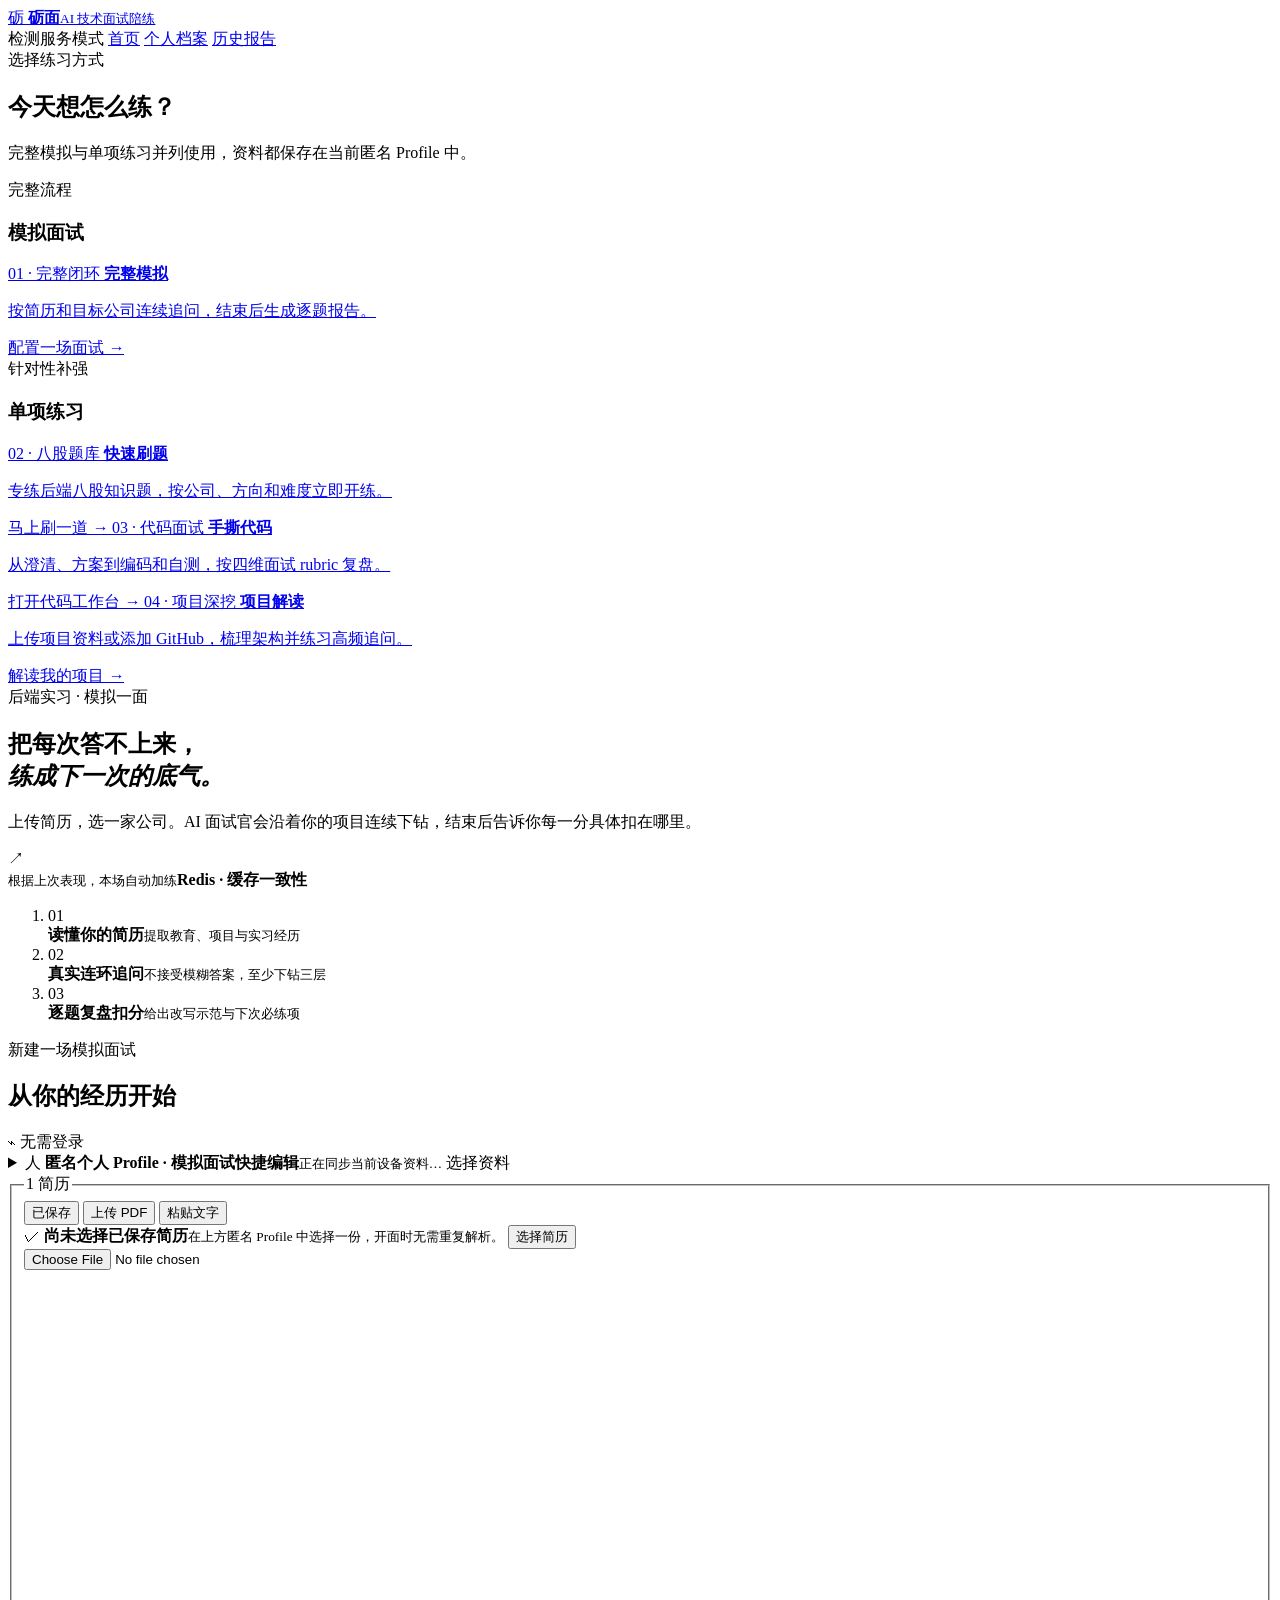
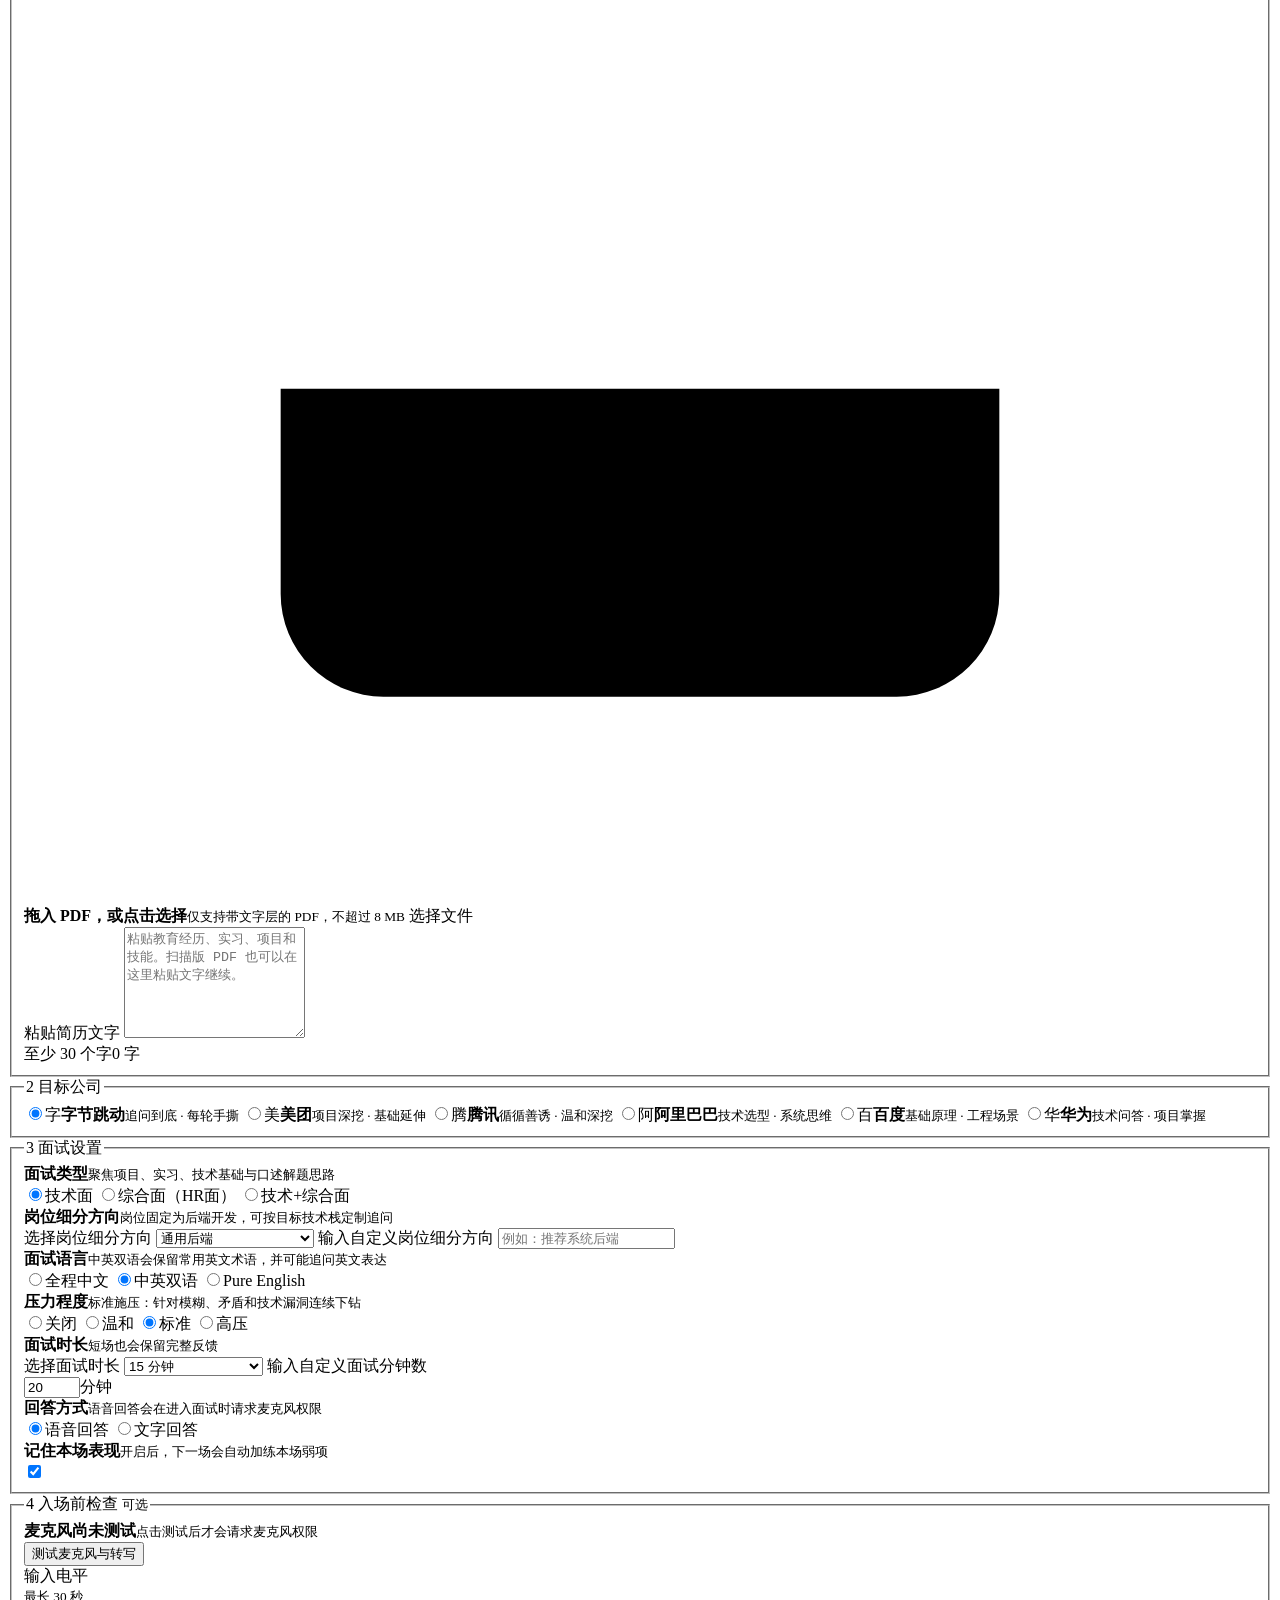
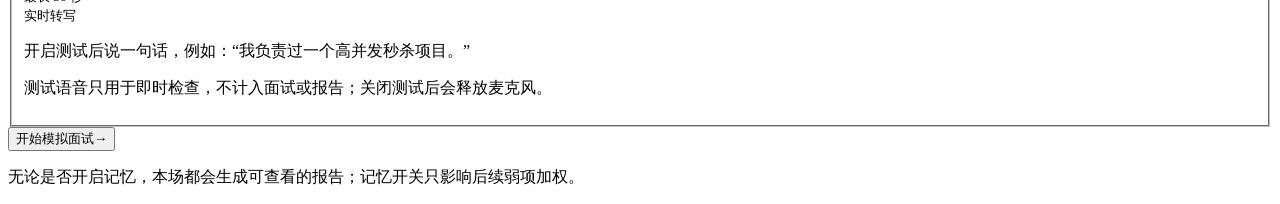
==== public/index.html @ 50965302 "feat: add profile workspace and text interviews" ====
<!doctype html>
<html lang="zh-CN">
  <head>
    <meta charset="utf-8">
    <meta name="viewport" content="width=device-width, initial-scale=1">
    <meta name="theme-color" content="#f6f4ef">
    <meta name="description" content="面向中国本科生的大厂后端实习一面 AI 陪练。">
    <title>砺面 · AI 技术面试陪练</title>
    <link rel="stylesheet" href="/assets/app.css?v=20260830-project-deep-dive-v3">
    <link rel="stylesheet" href="/assets/home-hardware.css?v=20260830-interview-flow">
  </head>
  <body class="home-page">
    <header class="site-header">
      <a class="brand" href="/" aria-label="砺面首页">
        <span class="brand-mark" aria-hidden="true">砺</span>
        <span><strong>砺面</strong><small>AI 技术面试陪练</small></span>
      </a>
      <nav class="header-actions" aria-label="主导航">
        <span class="mode-pill is-loading" id="modePill"><i></i><span>检测服务模式</span></span>
        <a class="text-link" href="/" aria-current="page">首页</a>
        <a class="text-link" href="/profile">个人档案</a>
        <a class="text-link" href="/report?view=history">历史报告</a>
      </nav>
    </header>

    <main class="home-shell">
      <section class="feature-launchpad" aria-labelledby="featureLaunchTitle">
        <div class="feature-launch-heading">
          <div><span class="step-kicker">选择练习方式</span><h2 id="featureLaunchTitle">今天想怎么练？</h2></div>
          <p>完整模拟与单项练习并列使用，资料都保存在当前匿名 Profile 中。</p>
        </div>
        <div class="feature-module-grid">
          <section class="feature-module is-simulation" aria-labelledby="simulationModuleTitle">
            <header><span>完整流程</span><h3 id="simulationModuleTitle">模拟面试</h3></header>
            <a class="feature-launch-card is-simulation" href="#setupTitle">
              <span class="feature-launch-index">01 · 完整闭环</span>
              <strong>完整模拟</strong>
              <p>按简历和目标公司连续追问，结束后生成逐题报告。</p>
              <span class="feature-launch-action">配置一场面试 <i aria-hidden="true">→</i></span>
            </a>
          </section>
          <section class="feature-module is-practice" aria-labelledby="practiceModuleTitle">
            <header><span>针对性补强</span><h3 id="practiceModuleTitle">单项练习</h3></header>
            <div class="feature-launch-grid">
              <a class="feature-launch-card is-quick" href="/practice">
                <span class="feature-launch-index">02 · 八股题库</span>
                <strong>快速刷题</strong>
                <p>专练后端八股知识题，按公司、方向和难度立即开练。</p>
                <span class="feature-launch-action">马上刷一道 <i aria-hidden="true">→</i></span>
              </a>
              <a class="feature-launch-card is-coding" href="/coding">
                <span class="feature-launch-index">03 · 代码面试</span>
                <strong>手撕代码</strong>
                <p>从澄清、方案到编码和自测，按四维面试 rubric 复盘。</p>
                <span class="feature-launch-action">打开代码工作台 <i aria-hidden="true">→</i></span>
              </a>
              <a class="feature-launch-card is-project" href="/project">
                <span class="feature-launch-index">04 · 项目深挖</span>
                <strong>项目解读</strong>
                <p>上传项目资料或添加 GitHub，梳理架构并练习高频追问。</p>
                <span class="feature-launch-action">解读我的项目 <i aria-hidden="true">→</i></span>
              </a>
            </div>
          </section>
        </div>
      </section>

      <section class="hero" aria-labelledby="heroTitle">
        <div class="eyebrow"><span></span> 后端实习 · 模拟一面</div>
        <h1 id="heroTitle">把每次答不上来，<br><em>练成下一次的底气。</em></h1>
        <p class="hero-copy">上传简历，选一家公司。AI 面试官会沿着你的项目连续下钻，结束后告诉你每一分具体扣在哪里。</p>

        <div class="weakness-card is-hidden" id="weaknessCard">
          <span class="weakness-icon" aria-hidden="true">↗</span>
          <div><small>根据上次表现，本场自动加练</small><strong id="weaknessText">Redis · 缓存一致性</strong></div>
        </div>

        <ol class="steps" aria-label="使用步骤">
          <li><span>01</span><div><strong>读懂你的简历</strong><small>提取教育、项目与实习经历</small></div></li>
          <li><span>02</span><div><strong>真实连环追问</strong><small>不接受模糊答案，至少下钻三层</small></div></li>
          <li><span>03</span><div><strong>逐题复盘扣分</strong><small>给出改写示范与下次必练项</small></div></li>
        </ol>
      </section>

      <section class="setup-card" aria-labelledby="setupTitle">
        <div class="setup-heading">
          <div><span class="step-kicker">新建一场模拟面试</span><h2 id="setupTitle">从你的经历开始</h2></div>
          <span class="privacy-note" title="报告会以匿名设备编号保存，不需要账号"><span aria-hidden="true">⌁</span> 无需登录</span>
        </div>

        <details class="profile-panel" id="profilePanel">
          <summary>
            <span class="profile-summary-icon" aria-hidden="true">人</span>
            <span><strong>匿名个人 Profile · 模拟面试快捷编辑</strong><small id="profileStatus" role="status" aria-live="polite">正在同步当前设备资料…</small></span>
            <span class="profile-summary-action">选择资料 <i aria-hidden="true"></i></span>
          </summary>
          <div class="profile-body">
            <p class="profile-privacy"><span aria-hidden="true">⌁</span> 在这里快捷选择、上传本场使用的资料；<a href="/profile">前往完整个人档案</a>可查看结构化经历、项目链接、错题本和历史。资料保存在本服务的 SQLite，解析和项目解读时会发送给阿里云百炼。</p>
            <div class="profile-grid">
              <section class="profile-library" aria-labelledby="resumeLibraryTitle">
                <header><div><span>简历库</span><h3 id="resumeLibraryTitle">选择开面简历</h3></div><label class="profile-upload-button" for="profileResumeFiles">添加 PDF<input id="profileResumeFiles" type="file" accept="application/pdf,.pdf" multiple></label></header>
                <ul class="profile-list" id="profileResumeList" aria-live="polite"><li class="profile-empty">还没有保存简历，可一次选择多份 PDF。</li></ul>
              </section>
              <section class="profile-library" aria-labelledby="projectLibraryTitle">
                <header><div><span>论文/项目库</span><h3 id="projectLibraryTitle">管理论文/项目资料</h3></div><a class="profile-project-link" href="/project">进入解读 <span aria-hidden="true">→</span></a></header>
                <div class="profile-project-create">
                  <label class="sr-only" for="profileProjectType">类型</label><select id="profileProjectType"><option value="application">应用类项目</option><option value="technical">技术类项目</option><option value="paper">论文</option></select>
                  <label class="sr-only" for="profileProjectName">项目名称</label>
                  <input id="profileProjectName" type="text" maxlength="100" placeholder="项目名称（可选）" autocomplete="off">
                  <label class="profile-upload-button" for="profileProjectFiles">上传文件<input id="profileProjectFiles" type="file" accept=".pdf,.zip,.md,.txt,.json,.yaml,.yml,.toml,.ini,.conf,.py,.java,.go,.js,.ts,.tsx,.jsx,.sql,.xml,.proto,.c,.cc,.cpp,.h,.hpp,.rs,.rb,.php,.kt,.swift,.sh" multiple></label>
                </div>
                <label class="profile-project-responsibility"><span><input id="profileProjectPartialScope" type="checkbox"> 我只负责其中一部分 <small>默认负责整个项目</small></span><textarea class="is-hidden" id="profileProjectResponsibility" rows="2" maxlength="1200" placeholder="例如：订单接口、缓存设计和慢查询治理"></textarea></label>
                <div class="profile-github-create">
                  <label class="sr-only" for="profileGithubUrl">GitHub 或 arXiv 链接，每行一个</label>
                  <textarea id="profileGithubUrl" rows="2" placeholder="每行一个 GitHub 链接；论文可填 arXiv"></textarea>
                  <button id="profileGithubAdd" type="button">添加链接</button>
                </div>
                <div class="profile-project-progress is-hidden" id="profileProjectProgress" role="status" aria-live="polite"></div>
                <ul class="profile-list" id="profileProjectList" aria-live="polite"><li class="profile-empty">还没有项目，可上传多个文件或添加 GitHub 链接。</li></ul>
              </section>
            </div>
          </div>
        </details>

        <form id="setupForm" novalidate>
          <fieldset class="form-section">
            <legend><span>1</span> 简历</legend>
            <div class="tab-switch" role="tablist" aria-label="简历输入方式">
              <button type="button" class="tab-button" role="tab" aria-selected="false" aria-controls="savedPanel" id="savedTab" data-resume-tab="saved">已保存</button>
              <button type="button" class="tab-button is-active" role="tab" aria-selected="true" aria-controls="pdfPanel" id="pdfTab" data-resume-tab="pdf">上传 PDF</button>
              <button type="button" class="tab-button" role="tab" aria-selected="false" aria-controls="textPanel" id="textTab" data-resume-tab="text">粘贴文字</button>
            </div>
            <div class="resume-panel saved-resume-panel is-hidden" id="savedPanel" role="tabpanel" aria-labelledby="savedTab">
              <span class="saved-resume-mark" aria-hidden="true">✓</span>
              <span><strong id="savedResumeChoice">尚未选择已保存简历</strong><small>在上方匿名 Profile 中选择一份，开面时无需重复解析。</small></span>
              <button id="openProfileButton" type="button">选择简历</button>
            </div>
            <div class="resume-panel" id="pdfPanel" role="tabpanel" aria-labelledby="pdfTab">
              <label class="drop-zone" id="dropZone" for="resumeFile">
                <input id="resumeFile" name="file" type="file" accept="application/pdf,.pdf">
                <span class="upload-icon" aria-hidden="true"><svg viewBox="0 0 24 24"><path d="M12 16V4m0 0L7.5 8.5M12 4l4.5 4.5M5 14v4a2 2 0 0 0 2 2h10a2 2 0 0 0 2-2v-4"/></svg></span>
                <span class="drop-copy"><strong id="fileLabel">拖入 PDF，或点击选择</strong><small id="fileMeta">仅支持带文字层的 PDF，不超过 8 MB</small></span>
                <span class="mini-button">选择文件</span>
              </label>
            </div>
            <div class="resume-panel is-hidden" id="textPanel" role="tabpanel" aria-labelledby="textTab">
              <label class="sr-only" for="resumeText">粘贴简历文字</label>
              <textarea id="resumeText" name="text" rows="7" placeholder="粘贴教育经历、实习、项目和技能。扫描版 PDF 也可以在这里粘贴文字继续。"></textarea>
              <div class="field-hint"><span>至少 30 个字</span><span id="textCount">0 字</span></div>
            </div>
            <div class="inline-alert is-hidden" id="resumeAlert" role="alert"></div>
          </fieldset>

          <fieldset class="form-section">
            <legend><span>2</span> 目标公司</legend>
            <div class="company-grid">
              <label class="company-option is-selected"><input type="radio" name="company" value="bytedance" checked><span class="company-symbol byte" aria-hidden="true">字</span><span><strong>字节跳动</strong><small>追问到底 · 每轮手撕</small></span><i aria-hidden="true"></i></label>
              <label class="company-option"><input type="radio" name="company" value="meituan"><span class="company-symbol meituan" aria-hidden="true">美</span><span><strong>美团</strong><small>项目深挖 · 基础延伸</small></span><i aria-hidden="true"></i></label>
              <label class="company-option"><input type="radio" name="company" value="tencent"><span class="company-symbol tencent" aria-hidden="true">腾</span><span><strong>腾讯</strong><small>循循善诱 · 温和深挖</small></span><i aria-hidden="true"></i></label>
              <label class="company-option"><input type="radio" name="company" value="alibaba"><span class="company-symbol alibaba" aria-hidden="true">阿</span><span><strong>阿里巴巴</strong><small>技术选型 · 系统思维</small></span><i aria-hidden="true"></i></label>
              <label class="company-option"><input type="radio" name="company" value="baidu"><span class="company-symbol baidu" aria-hidden="true">百</span><span><strong>百度</strong><small>基础原理 · 工程场景</small></span><i aria-hidden="true"></i></label>
              <label class="company-option"><input type="radio" name="company" value="huawei"><span class="company-symbol huawei" aria-hidden="true">华</span><span><strong>华为</strong><small>技术问答 · 项目掌握</small></span><i aria-hidden="true"></i></label>
            </div>
          </fieldset>

          <fieldset class="form-section compact-section">
            <legend><span>3</span> 面试设置</legend>
            <div class="setting-row interview-type-row">
              <div class="setting-copy"><strong>面试类型</strong><small id="interviewTypeHint">聚焦项目、实习、技术基础与口述解题思路</small></div>
              <div class="segmented interview-type-segmented" role="radiogroup" aria-label="面试类型">
                <label><input type="radio" name="interview_type" value="technical" checked><span>技术面</span></label>
                <label><input type="radio" name="interview_type" value="hr"><span>综合面（HR面）</span></label>
                <label><input type="radio" name="interview_type" value="technical_hr"><span>技术+综合面</span></label>
              </div>
            </div>
            <div class="setting-row setting-row-stacked">
              <div class="setting-copy"><strong>岗位细分方向</strong><small>岗位固定为后端开发，可按目标技术栈定制追问</small></div>
              <div class="setting-control specialization-control">
                <label class="sr-only" for="specializationPreset">选择岗位细分方向</label>
                <select id="specializationPreset">
                  <option value="通用后端" selected>通用后端</option>
                  <option value="Java 后端">Java 后端</option>
                  <option value="Go 后端">Go 后端</option>
                  <option value="C++ 后端">C++ 后端</option>
                  <option value="Python 后端">Python 后端</option>
                  <option value="基础架构">基础架构</option>
                  <option value="云原生与微服务">云原生与微服务</option>
                  <option value="数据库与存储">数据库与存储</option>
                  <option value="消息队列与中间件">消息队列与中间件</option>
                  <option value="分布式系统">分布式系统</option>
                  <option value="AI 工程后端 / LLM Infra">AI 工程后端 / LLM Infra</option>
                  <option value="custom">自定义方向…</option>
                </select>
                <label class="sr-only" for="specializationCustom">输入自定义岗位细分方向</label>
                <input class="compact-input is-hidden" id="specializationCustom" type="text" maxlength="80" autocomplete="off" placeholder="例如：推荐系统后端">
              </div>
            </div>
            <div class="setting-row language-row">
              <div class="setting-copy"><strong>面试语言</strong><small id="languageHint">中英双语会保留常用英文术语，并可能追问英文表达</small></div>
              <div class="segmented language-segmented" role="radiogroup" aria-label="面试语言">
                <label><input type="radio" name="language_mode" value="zh"><span>全程中文</span></label>
                <label><input type="radio" name="language_mode" value="bilingual" checked><span>中英双语</span></label>
                <label><input type="radio" name="language_mode" value="en"><span>Pure English</span></label>
              </div>
            </div>
            <div class="setting-row setting-row-stacked">
              <div class="setting-copy"><strong>压力程度</strong><small id="stressHint">标准施压：针对模糊、矛盾和技术漏洞连续下钻</small></div>
              <div class="segmented level-segmented" role="radiogroup" aria-label="压力面程度">
                <label><input type="radio" name="stress_level" value="0"><span>关闭</span></label>
                <label><input type="radio" name="stress_level" value="1"><span>温和</span></label>
                <label><input type="radio" name="stress_level" value="2" checked><span>标准</span></label>
                <label><input type="radio" name="stress_level" value="3"><span>高压</span></label>
              </div>
            </div>
            <div class="setting-row duration-row">
              <div class="setting-copy"><strong>面试时长</strong><small id="durationHint">短场也会保留完整反馈</small></div>
              <div class="setting-control duration-control">
                <label class="sr-only" for="durationPreset">选择面试时长</label>
                <select id="durationPreset">
                  <option value="10">10 分钟</option>
                  <option value="15" selected>15 分钟</option>
                  <option value="25">25 分钟</option>
                  <option value="custom">自定义分钟…</option>
                  <option value="infinite">不限时（手动结束）</option>
                </select>
                <label class="sr-only" for="durationCustom">输入自定义面试分钟数</label>
                <div class="number-input-wrap is-hidden" id="durationCustomWrap"><input class="compact-input" id="durationCustom" type="number" min="1" max="180" step="1" inputmode="numeric" value="20" aria-describedby="durationHint"><span>分钟</span></div>
              </div>
            </div>
            <div class="setting-row answer-mode-row">
              <div class="setting-copy"><strong>回答方式</strong><small id="answerModeHint">语音回答会在进入面试时请求麦克风权限</small></div>
              <div class="segmented" role="radiogroup" aria-label="回答方式">
                <label><input type="radio" name="answer_mode" value="voice" checked><span>语音回答</span></label>
                <label><input type="radio" name="answer_mode" value="text"><span>文字回答</span></label>
              </div>
            </div>
            <div class="setting-row memory-row">
              <div class="setting-copy"><strong>记住本场表现</strong><small id="memoryHint">开启后，下一场会自动加练本场弱项</small></div>
              <label class="switch" title="控制本场是否参与后续弱项加权">
                <input id="memoryEnabled" type="checkbox" checked aria-label="记住本场表现" aria-describedby="memoryHint">
                <span aria-hidden="true"></span>
              </label>
            </div>
            <div class="inline-alert is-hidden" id="settingsAlert" role="alert"></div>
          </fieldset>

          <fieldset class="form-section hardware-test-section" id="hardwareTestSection">
            <legend><span>4</span> 入场前检查 <small>可选</small></legend>
            <div class="hardware-test-card" id="hardwareTestCard" data-state="idle">
              <div class="hardware-test-header">
                <div class="hardware-test-status">
                  <i aria-hidden="true"></i>
                  <span><strong id="hardwareTestStatus" role="status" aria-live="polite">麦克风尚未测试</strong><small id="hardwareTestDevice">点击测试后才会请求麦克风权限</small></span>
                </div>
                <button class="hardware-test-button" id="hardwareTestButton" type="button" aria-pressed="false">
                  <span>测试麦克风与转写</span>
                </button>
              </div>
              <div class="hardware-input-row">
                <span>输入电平</span>
                <div class="hardware-input-meter" id="hardwareInputMeter" role="progressbar" aria-label="麦克风输入电平" aria-valuemin="0" aria-valuemax="100" aria-valuenow="0"><i></i></div>
                <small id="hardwareTestCountdown">最长 30 秒</small>
              </div>
              <div class="hardware-transcript" id="hardwareTranscript" data-empty="true">
                <small>实时转写</small>
                <p aria-live="polite">开启测试后说一句话，例如：“我负责过一个高并发秒杀项目。”</p>
              </div>
            </div>
            <p class="hardware-privacy-note">测试语音只用于即时检查，不计入面试或报告；关闭测试后会释放麦克风。</p>
          </fieldset>

          <button class="primary-button start-button" id="startButton" type="submit"><span class="button-label">开始模拟面试</span><span class="button-arrow" aria-hidden="true">→</span></button>
          <p class="submit-note">无论是否开启记忆，本场都会生成可查看的报告；记忆开关只影响后续弱项加权。</p>
        </form>
      </section>
    </main>
    <div class="toast-region" id="toastRegion" aria-live="polite" aria-atomic="true"></div>
    <script type="module" src="/js/home.js?v=20260830-text-interview-v1"></script>
  </body>
</html>
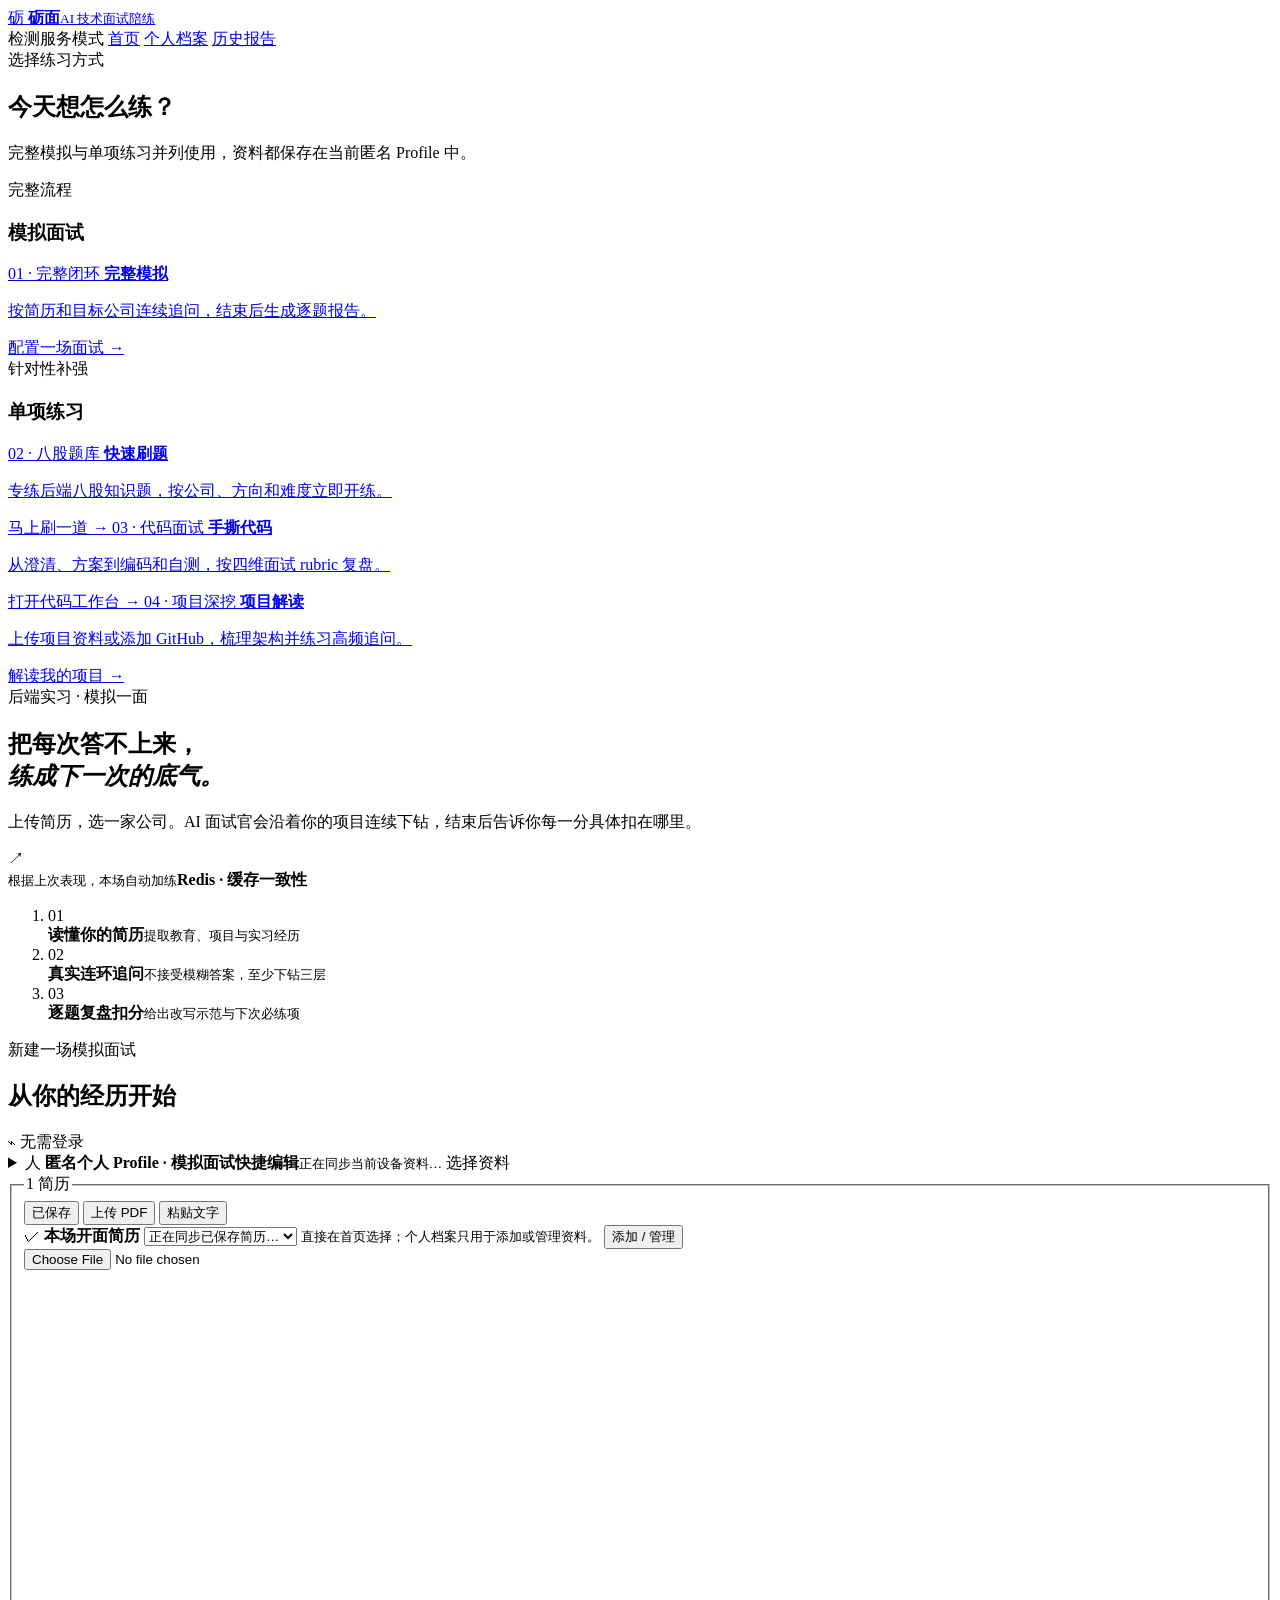
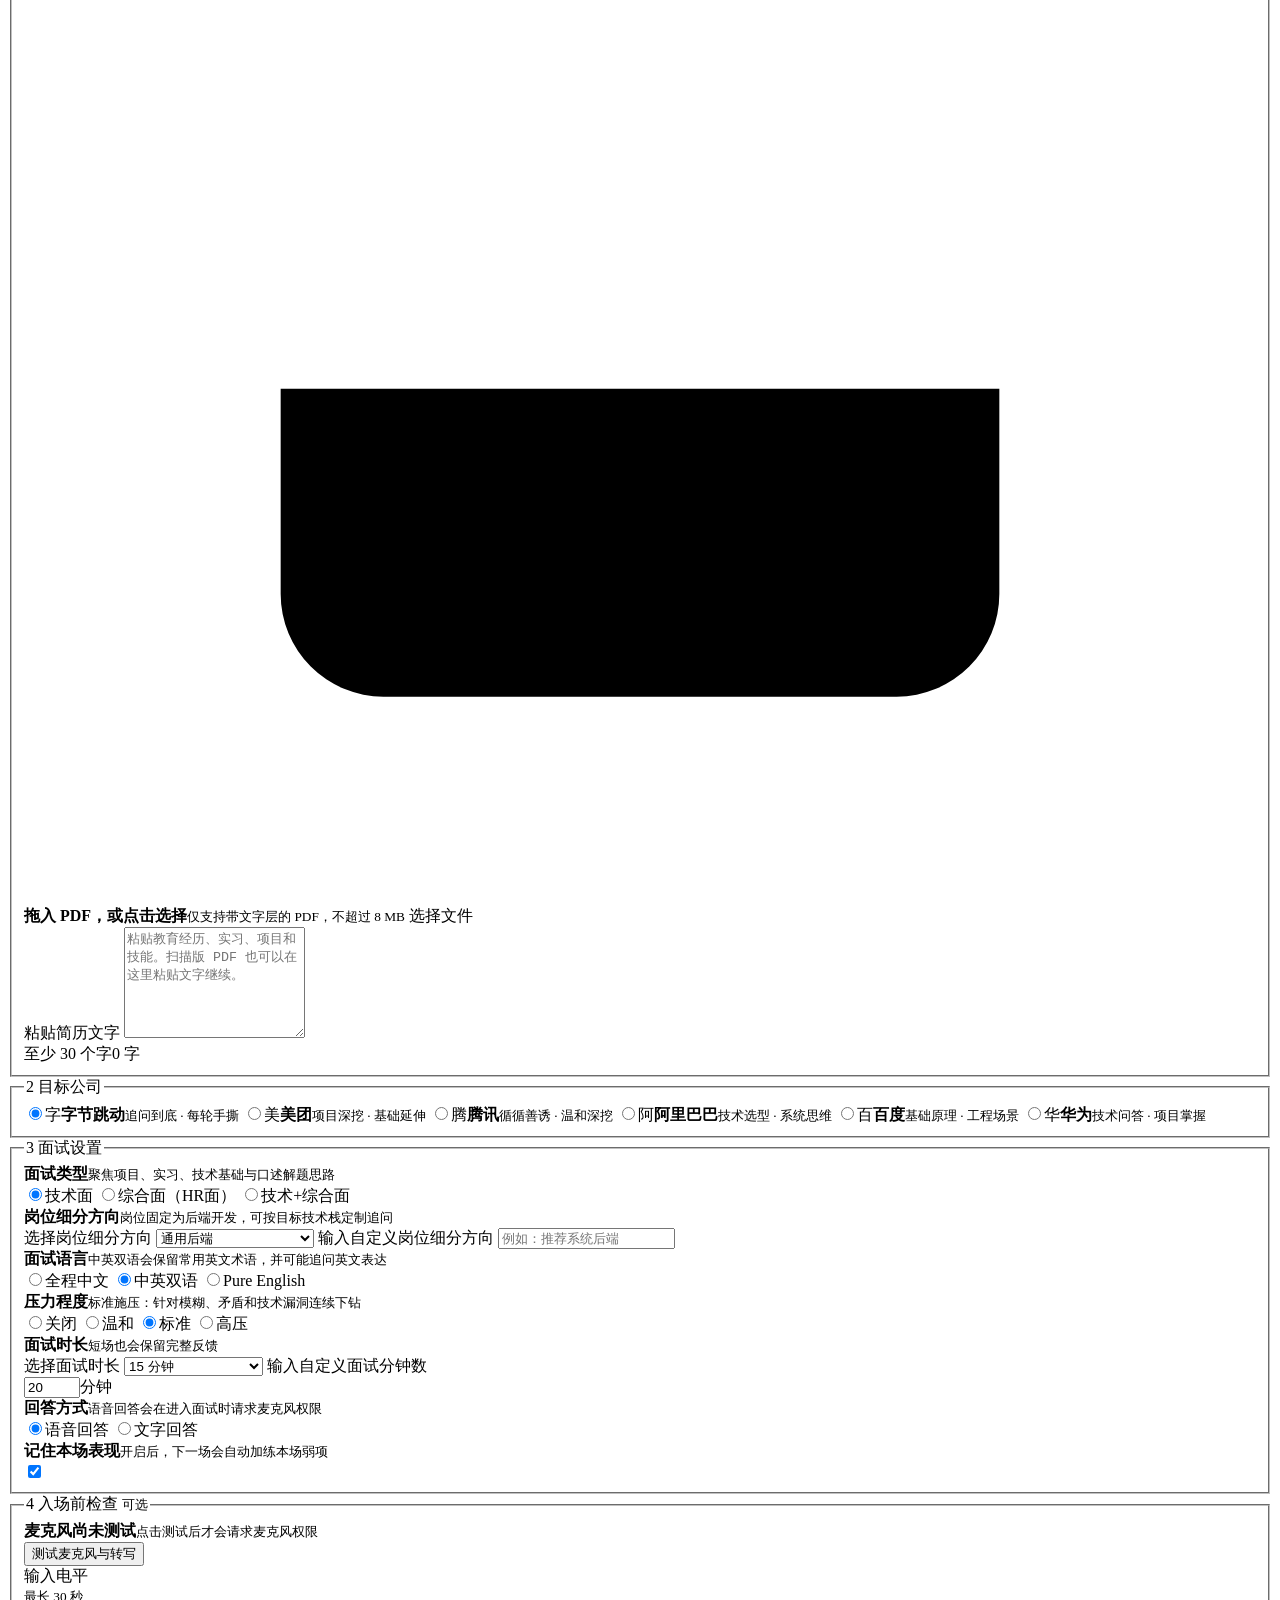
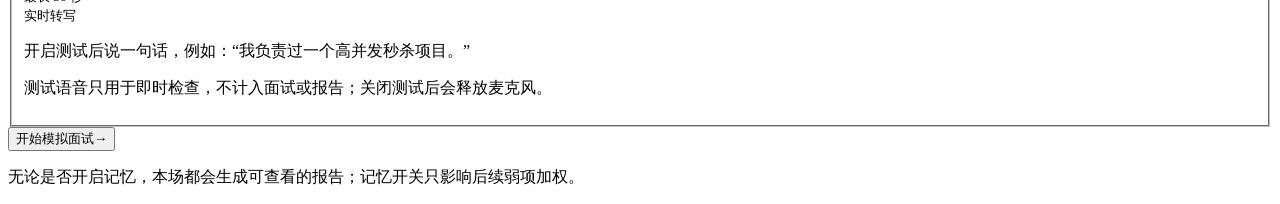
==== commit 98f5d146: "feat: select interview resume on homepage" ====
--- a/public/index.html
+++ b/public/index.html
@@ -132,8 +132,12 @@
             </div>
             <div class="resume-panel saved-resume-panel is-hidden" id="savedPanel" role="tabpanel" aria-labelledby="savedTab">
               <span class="saved-resume-mark" aria-hidden="true">✓</span>
-              <span><strong id="savedResumeChoice">尚未选择已保存简历</strong><small>在上方匿名 Profile 中选择一份，开面时无需重复解析。</small></span>
-              <button id="openProfileButton" type="button">选择简历</button>
+              <span>
+                <label for="savedResumeSelect"><strong id="savedResumeChoice">本场开面简历</strong></label>
+                <select class="compact-input" id="savedResumeSelect" aria-describedby="savedResumeHelp"><option value="">正在同步已保存简历…</option></select>
+                <small id="savedResumeHelp">直接在首页选择；个人档案只用于添加或管理资料。</small>
+              </span>
+              <button id="openProfileButton" type="button">添加 / 管理</button>
             </div>
             <div class="resume-panel" id="pdfPanel" role="tabpanel" aria-labelledby="pdfTab">
               <label class="drop-zone" id="dropZone" for="resumeFile">
@@ -275,6 +279,6 @@
       </section>
     </main>
     <div class="toast-region" id="toastRegion" aria-live="polite" aria-atomic="true"></div>
-    <script type="module" src="/js/home.js?v=20260830-text-interview-v1"></script>
+    <script type="module" src="/js/home.js?v=20260830-home-resume-v2"></script>
   </body>
 </html>
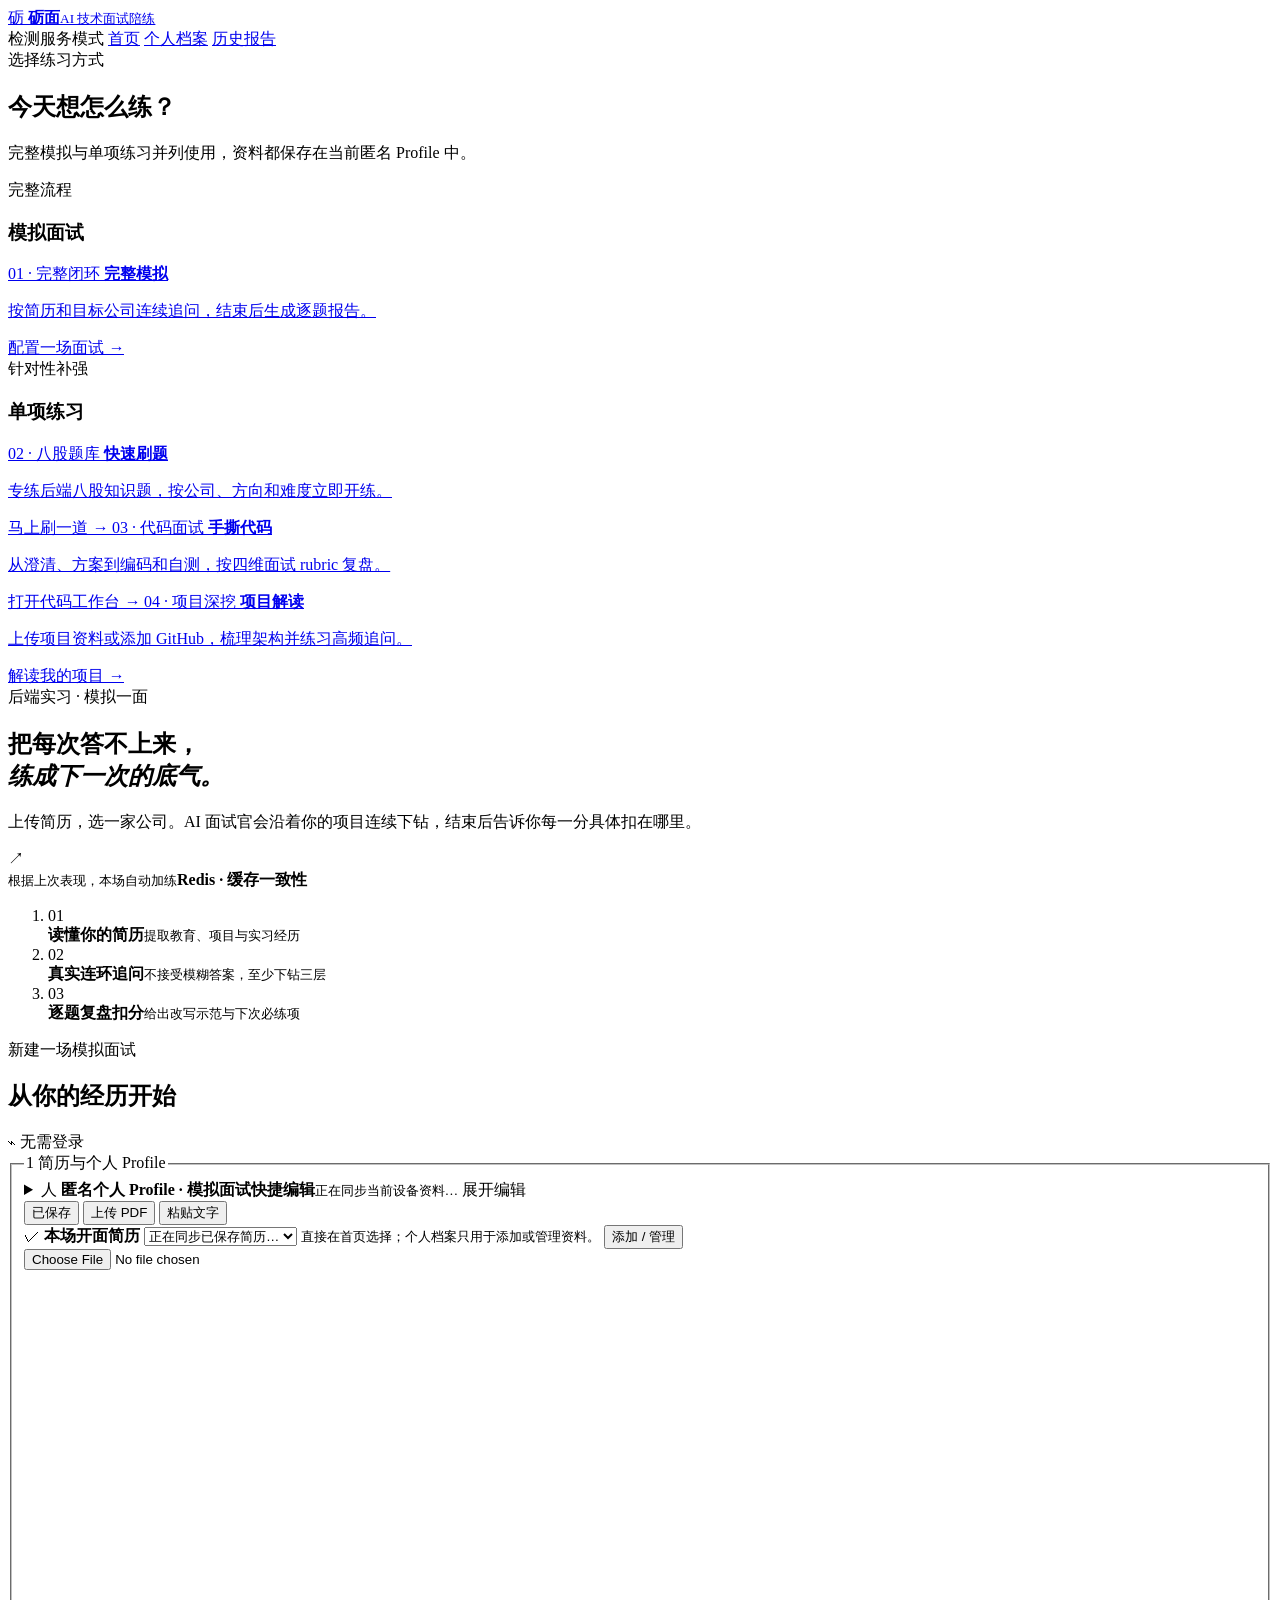
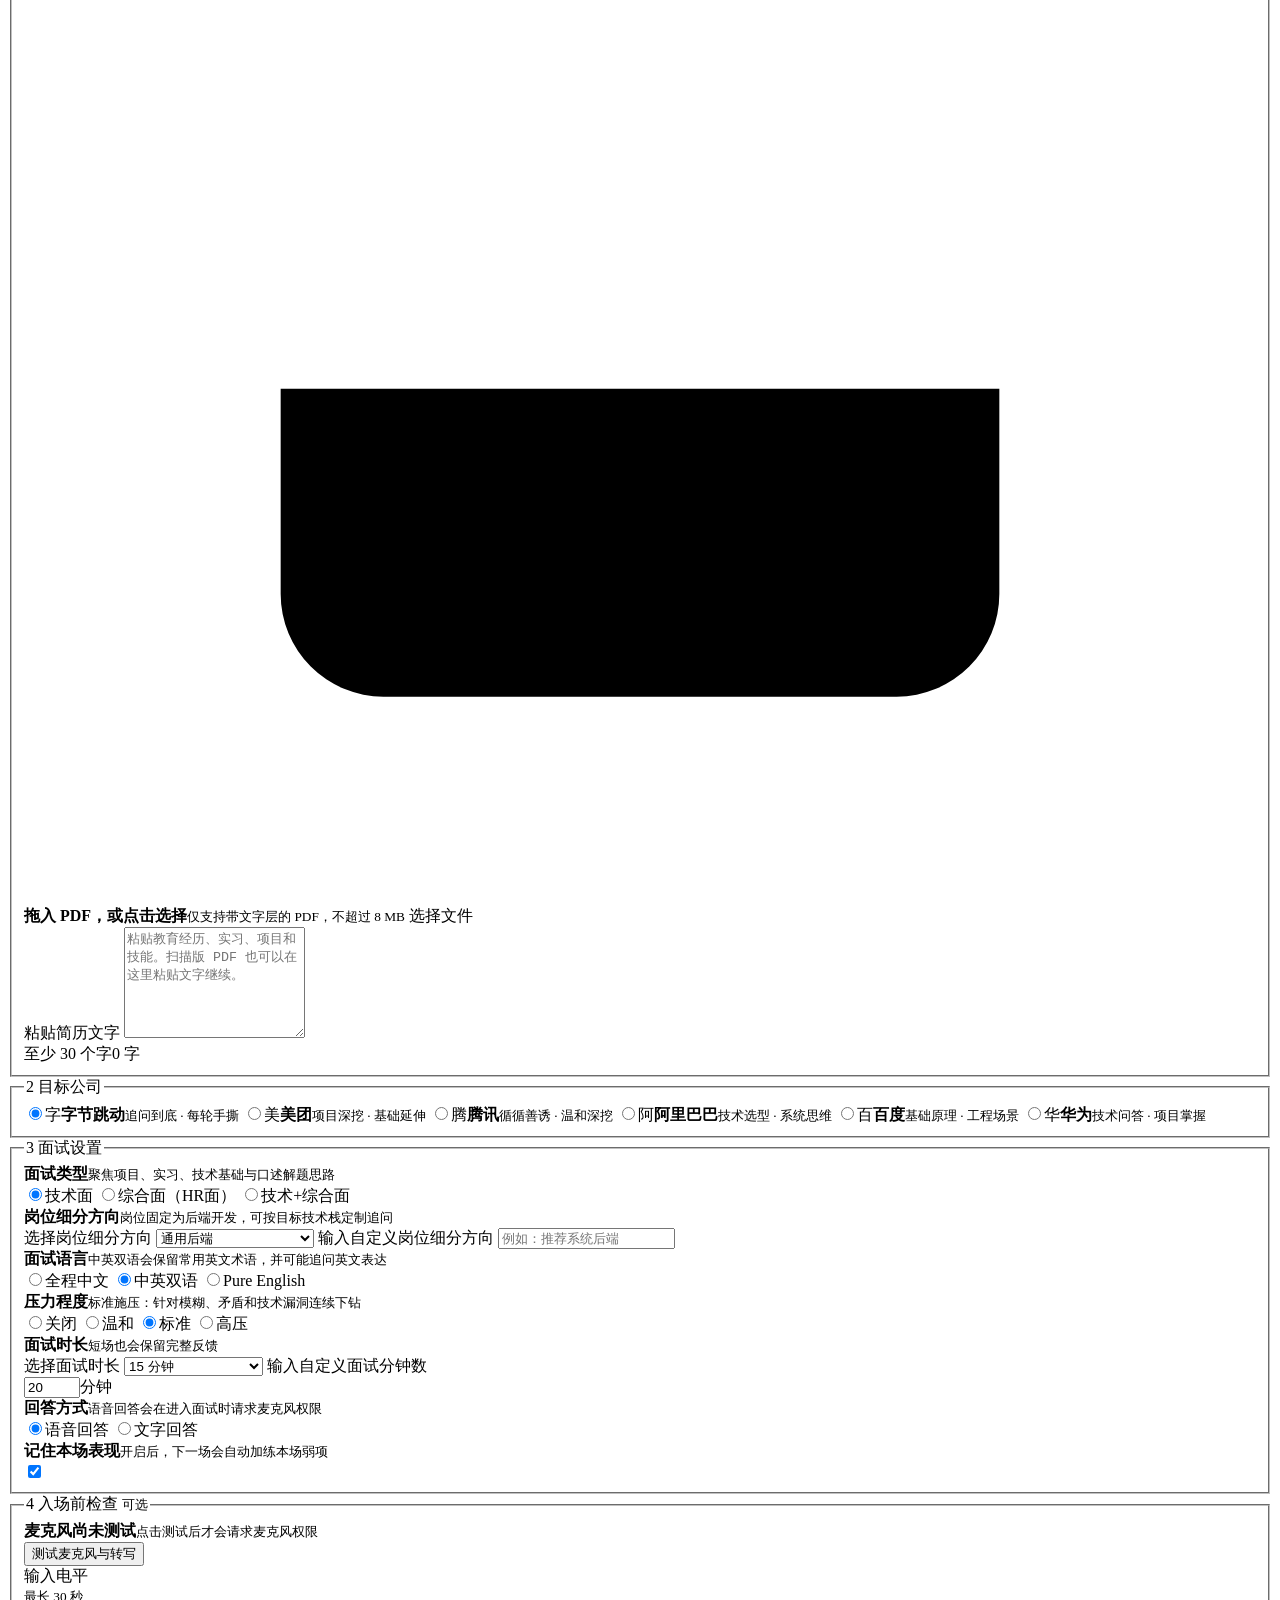
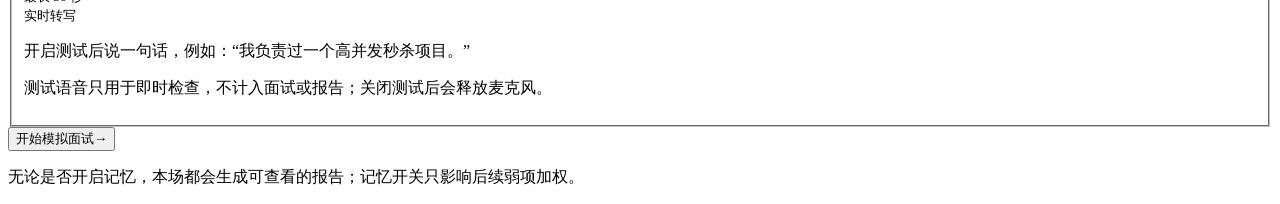
==== commit 39ac061c: "feat: make project deep dives interview-ready" ====
--- a/public/index.html
+++ b/public/index.html
@@ -6,7 +6,8 @@
     <meta name="theme-color" content="#f6f4ef">
     <meta name="description" content="面向中国本科生的大厂后端实习一面 AI 陪练。">
     <title>砺面 · AI 技术面试陪练</title>
-    <link rel="stylesheet" href="/assets/app.css?v=20260830-project-deep-dive-v3">
+    <link rel="stylesheet" href="/assets/app.css?v=20260830-profile-edit-v1">
+    <link rel="stylesheet" href="/assets/home-profile.css?v=20260830-resume-profile-v1">
     <link rel="stylesheet" href="/assets/home-hardware.css?v=20260830-interview-flow">
   </head>
   <body class="home-page">
@@ -88,14 +89,18 @@
           <span class="privacy-note" title="报告会以匿名设备编号保存，不需要账号"><span aria-hidden="true">⌁</span> 无需登录</span>
         </div>
 
-        <details class="profile-panel" id="profilePanel">
+        <form id="setupForm" novalidate>
+          <fieldset class="form-section resume-profile-section">
+            <legend><span>1</span> 简历与个人 Profile</legend>
+
+            <details class="profile-panel" id="profilePanel">
           <summary>
             <span class="profile-summary-icon" aria-hidden="true">人</span>
             <span><strong>匿名个人 Profile · 模拟面试快捷编辑</strong><small id="profileStatus" role="status" aria-live="polite">正在同步当前设备资料…</small></span>
-            <span class="profile-summary-action">选择资料 <i aria-hidden="true"></i></span>
+            <span class="profile-summary-action">展开编辑 <i aria-hidden="true"></i></span>
           </summary>
           <div class="profile-body">
-            <p class="profile-privacy"><span aria-hidden="true">⌁</span> 在这里快捷选择、上传本场使用的资料；<a href="/profile">前往完整个人档案</a>可查看结构化经历、项目链接、错题本和历史。资料保存在本服务的 SQLite，解析和项目解读时会发送给阿里云百炼。</p>
+            <p class="profile-privacy"><span aria-hidden="true">⌁</span> 在上传或选择本场简历时，可同步快速编辑简历库与论文/项目资料；<a href="/profile">前往完整个人档案</a>可查看结构化经历、错题本和历史。资料保存在本服务的 SQLite，解析和项目解读时会发送给阿里云百炼。</p>
             <div class="profile-grid">
               <section class="profile-library" aria-labelledby="resumeLibraryTitle">
                 <header><div><span>简历库</span><h3 id="resumeLibraryTitle">选择开面简历</h3></div><label class="profile-upload-button" for="profileResumeFiles">添加 PDF<input id="profileResumeFiles" type="file" accept="application/pdf,.pdf" multiple></label></header>
@@ -120,11 +125,8 @@
               </section>
             </div>
           </div>
-        </details>
-
-        <form id="setupForm" novalidate>
-          <fieldset class="form-section">
-            <legend><span>1</span> 简历</legend>
+            </details>
+
             <div class="tab-switch" role="tablist" aria-label="简历输入方式">
               <button type="button" class="tab-button" role="tab" aria-selected="false" aria-controls="savedPanel" id="savedTab" data-resume-tab="saved">已保存</button>
               <button type="button" class="tab-button is-active" role="tab" aria-selected="true" aria-controls="pdfPanel" id="pdfTab" data-resume-tab="pdf">上传 PDF</button>
@@ -279,6 +281,6 @@
       </section>
     </main>
     <div class="toast-region" id="toastRegion" aria-live="polite" aria-atomic="true"></div>
-    <script type="module" src="/js/home.js?v=20260830-home-resume-v2"></script>
+    <script type="module" src="/js/home.js?v=20260830-profile-edit-v1"></script>
   </body>
 </html>
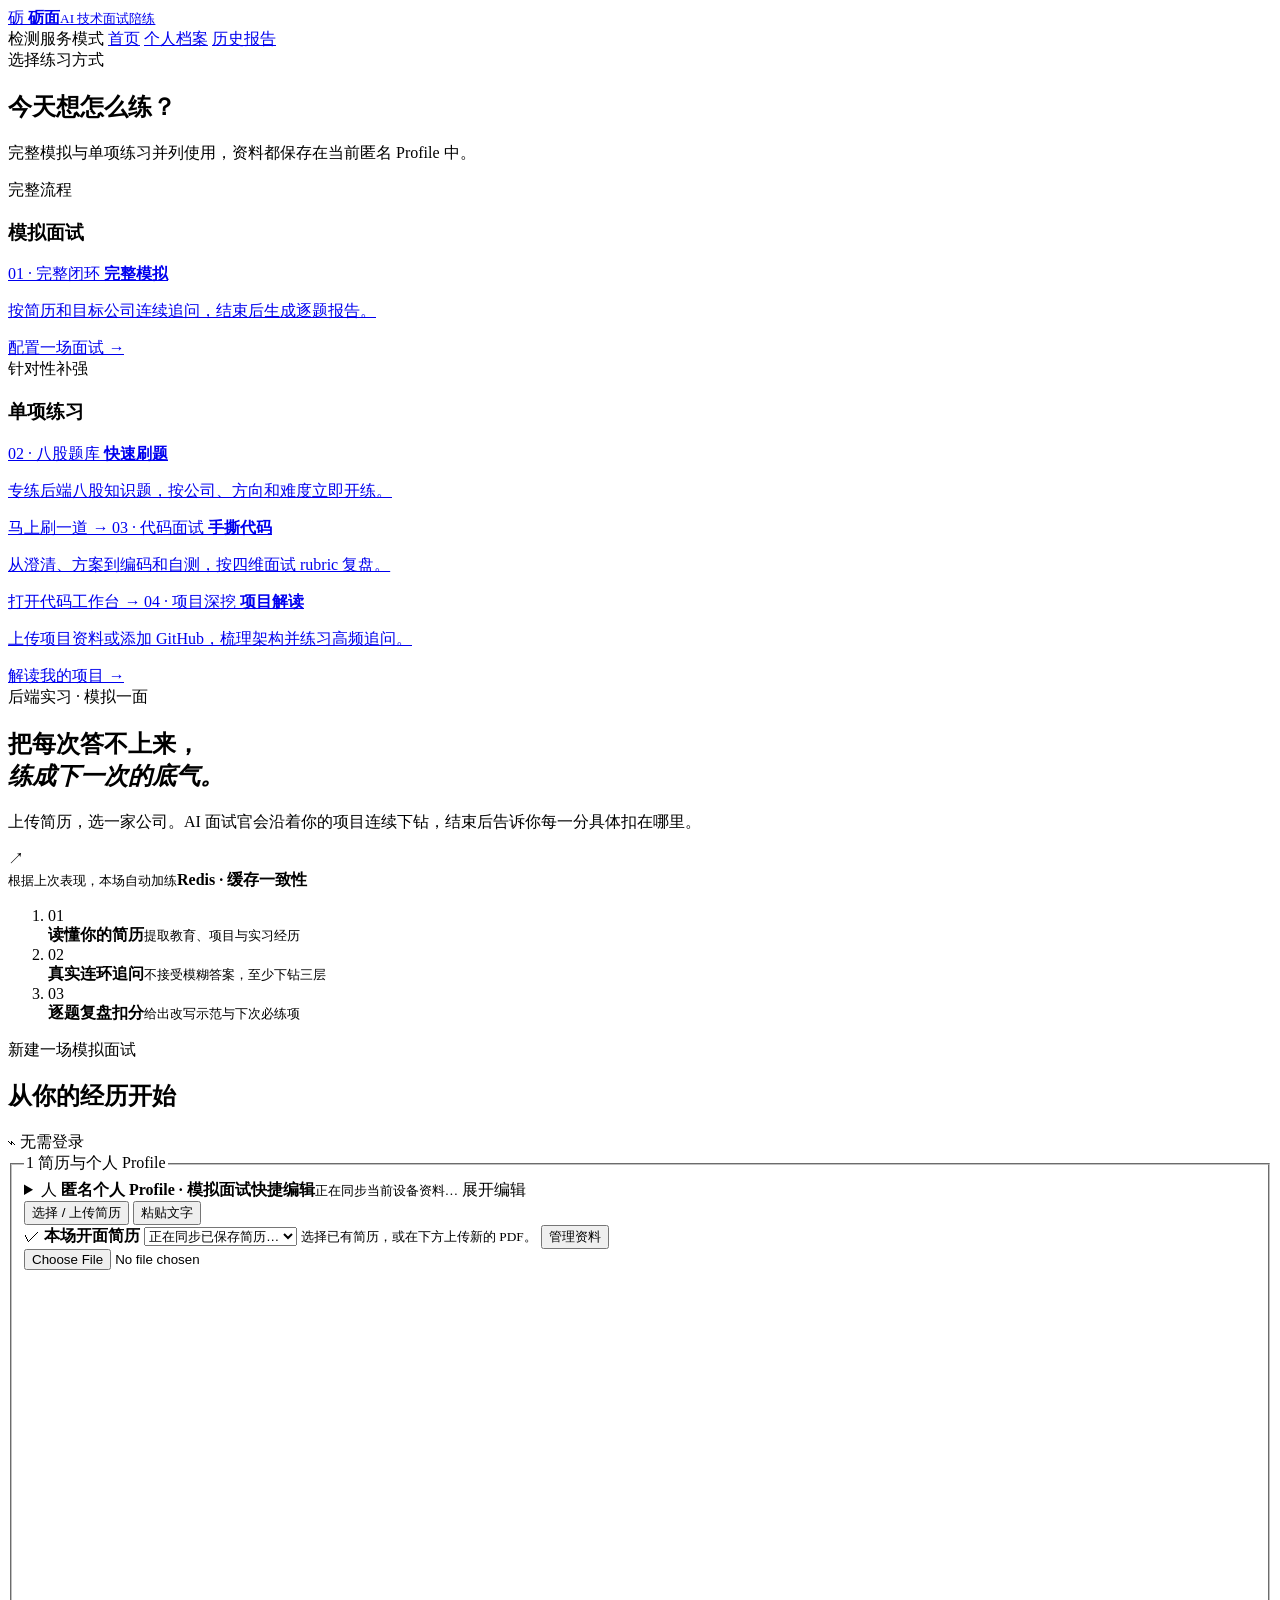
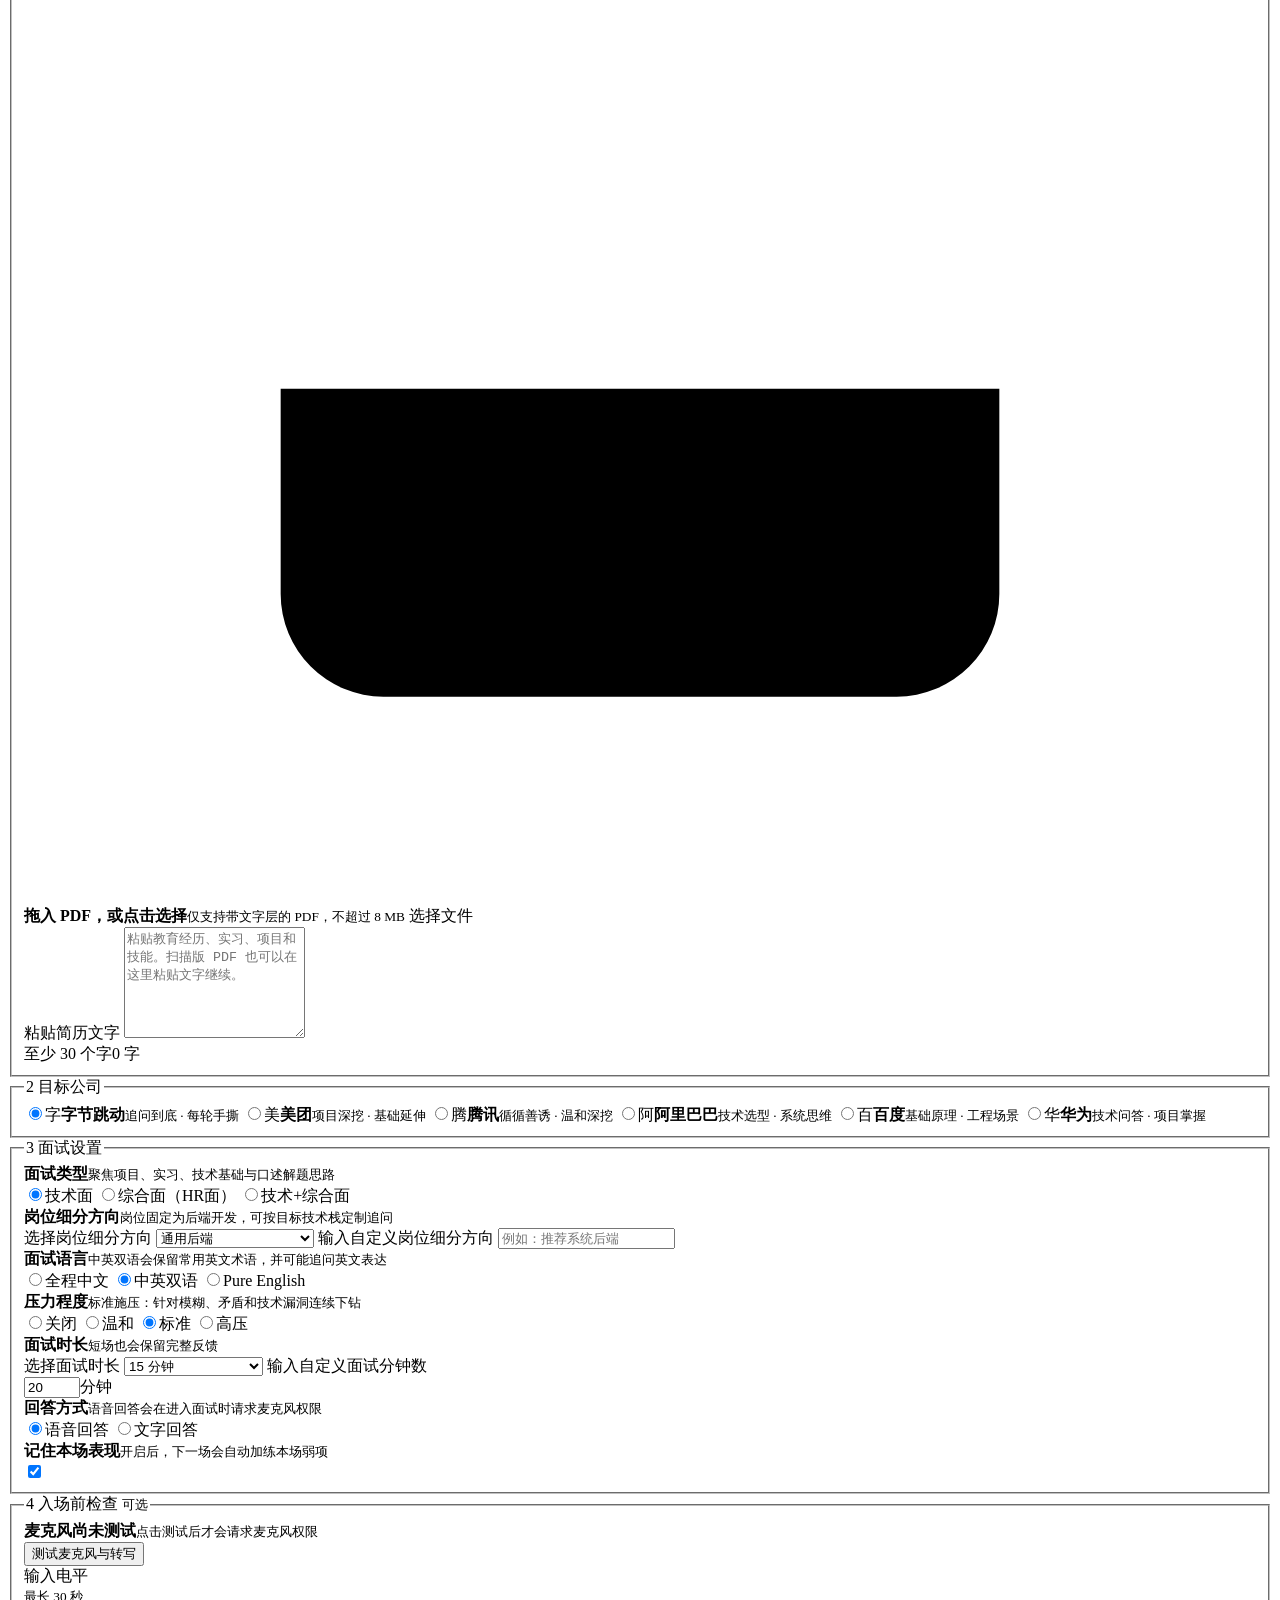
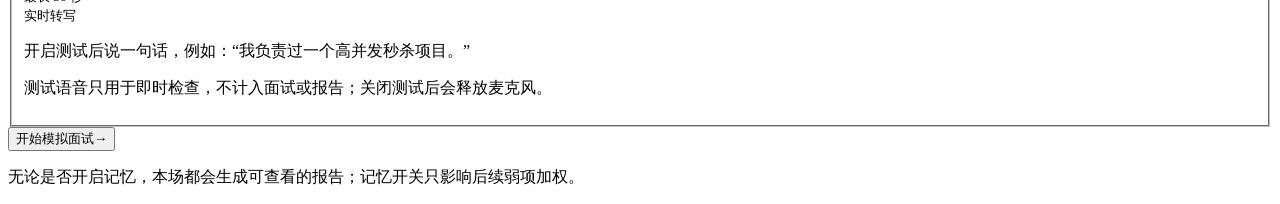
==== commit 0985dcc7: "feat: merge saved and uploaded resumes" ====
--- a/public/index.html
+++ b/public/index.html
@@ -128,20 +128,19 @@
             </details>
 
             <div class="tab-switch" role="tablist" aria-label="简历输入方式">
-              <button type="button" class="tab-button" role="tab" aria-selected="false" aria-controls="savedPanel" id="savedTab" data-resume-tab="saved">已保存</button>
-              <button type="button" class="tab-button is-active" role="tab" aria-selected="true" aria-controls="pdfPanel" id="pdfTab" data-resume-tab="pdf">上传 PDF</button>
+              <button type="button" class="tab-button is-active" role="tab" aria-selected="true" aria-controls="resumePanel" id="resumeTab" data-resume-tab="resume">选择 / 上传简历</button>
               <button type="button" class="tab-button" role="tab" aria-selected="false" aria-controls="textPanel" id="textTab" data-resume-tab="text">粘贴文字</button>
             </div>
-            <div class="resume-panel saved-resume-panel is-hidden" id="savedPanel" role="tabpanel" aria-labelledby="savedTab">
-              <span class="saved-resume-mark" aria-hidden="true">✓</span>
-              <span>
-                <label for="savedResumeSelect"><strong id="savedResumeChoice">本场开面简历</strong></label>
-                <select class="compact-input" id="savedResumeSelect" aria-describedby="savedResumeHelp"><option value="">正在同步已保存简历…</option></select>
-                <small id="savedResumeHelp">直接在首页选择；个人档案只用于添加或管理资料。</small>
-              </span>
-              <button id="openProfileButton" type="button">添加 / 管理</button>
-            </div>
-            <div class="resume-panel" id="pdfPanel" role="tabpanel" aria-labelledby="pdfTab">
+            <div class="resume-panel resume-combined-panel" id="resumePanel" role="tabpanel" aria-labelledby="resumeTab">
+              <div class="saved-resume-panel">
+                <span class="saved-resume-mark" aria-hidden="true">✓</span>
+                <span>
+                  <label for="savedResumeSelect"><strong id="savedResumeChoice">本场开面简历</strong></label>
+                  <select class="compact-input" id="savedResumeSelect" aria-describedby="savedResumeHelp"><option value="">正在同步已保存简历…</option></select>
+                  <small id="savedResumeHelp">选择已有简历，或在下方上传新的 PDF。</small>
+                </span>
+                <button id="openProfileButton" type="button">管理资料</button>
+              </div>
               <label class="drop-zone" id="dropZone" for="resumeFile">
                 <input id="resumeFile" name="file" type="file" accept="application/pdf,.pdf">
                 <span class="upload-icon" aria-hidden="true"><svg viewBox="0 0 24 24"><path d="M12 16V4m0 0L7.5 8.5M12 4l4.5 4.5M5 14v4a2 2 0 0 0 2 2h10a2 2 0 0 0 2-2v-4"/></svg></span>
@@ -281,6 +280,6 @@
       </section>
     </main>
     <div class="toast-region" id="toastRegion" aria-live="polite" aria-atomic="true"></div>
-    <script type="module" src="/js/home.js?v=20260830-profile-edit-v1"></script>
+    <script type="module" src="/js/home.js?v=20260830-resume-merge-v1"></script>
   </body>
 </html>
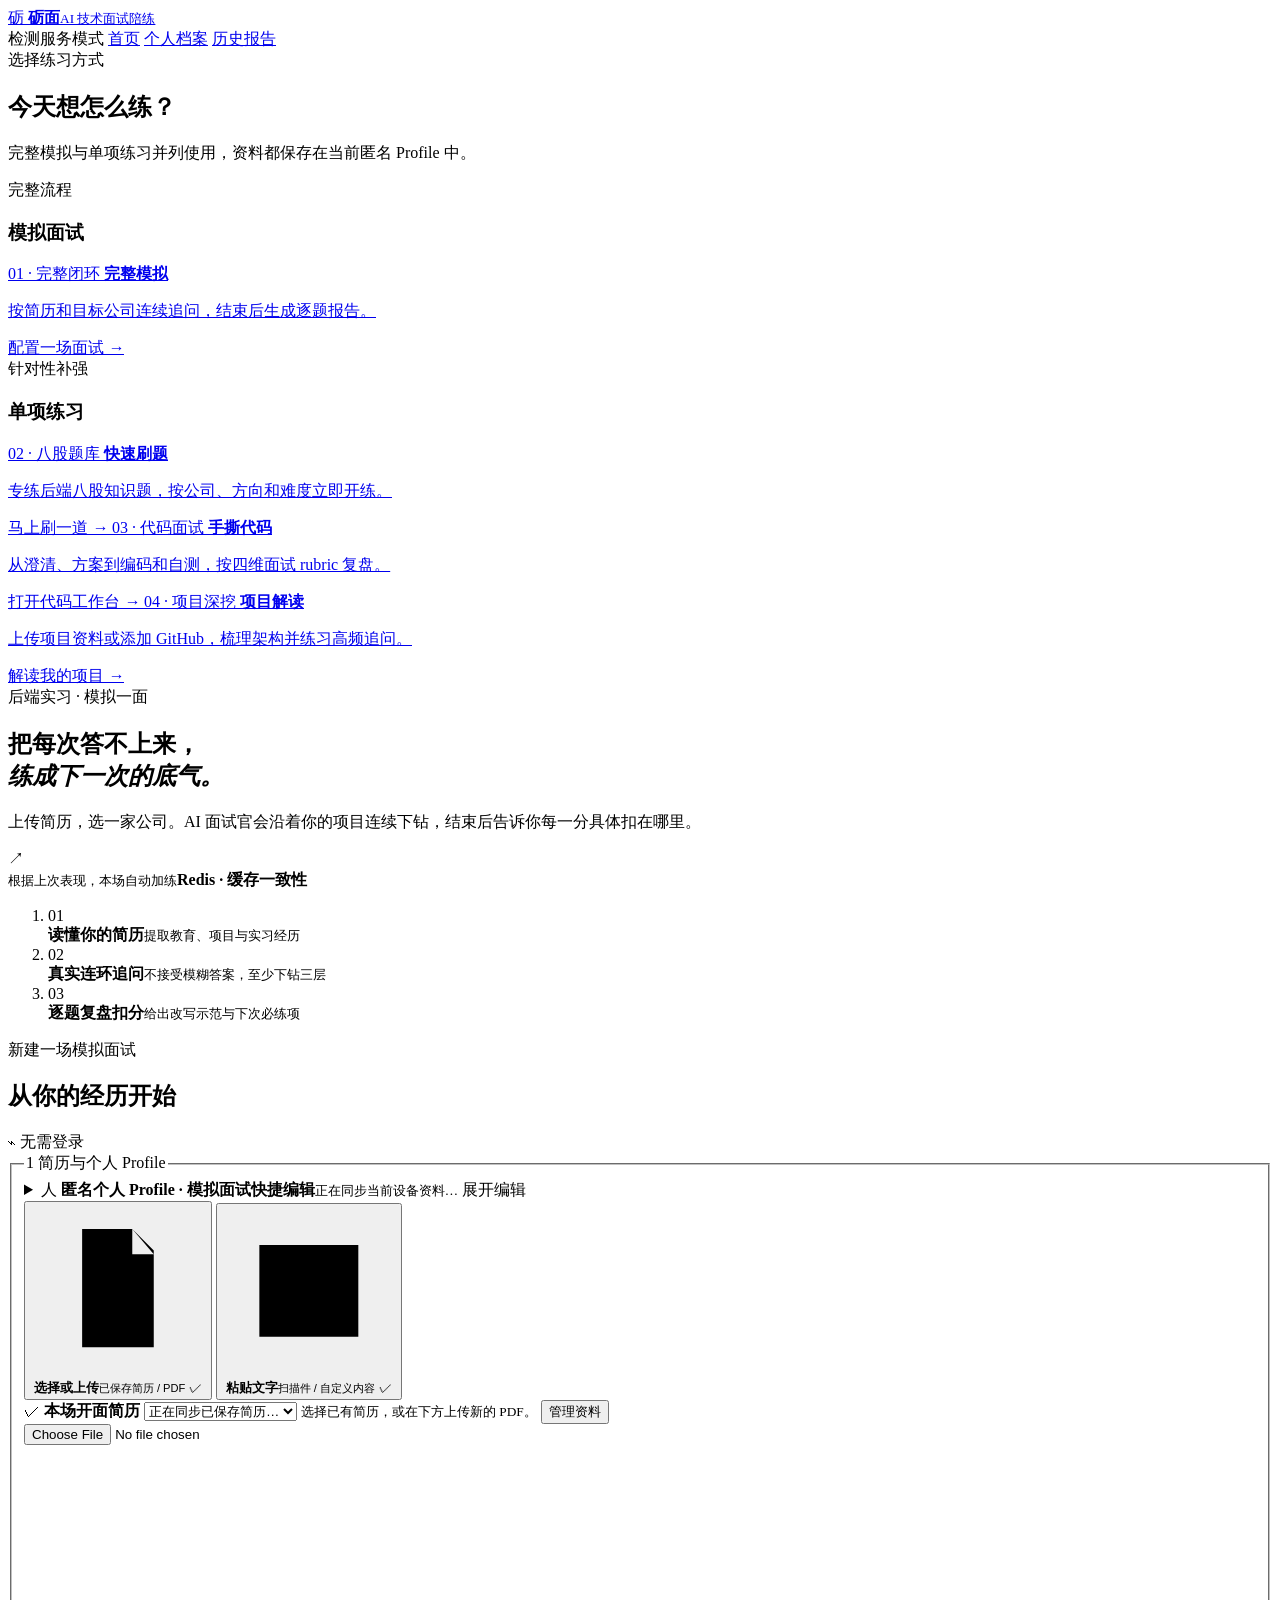
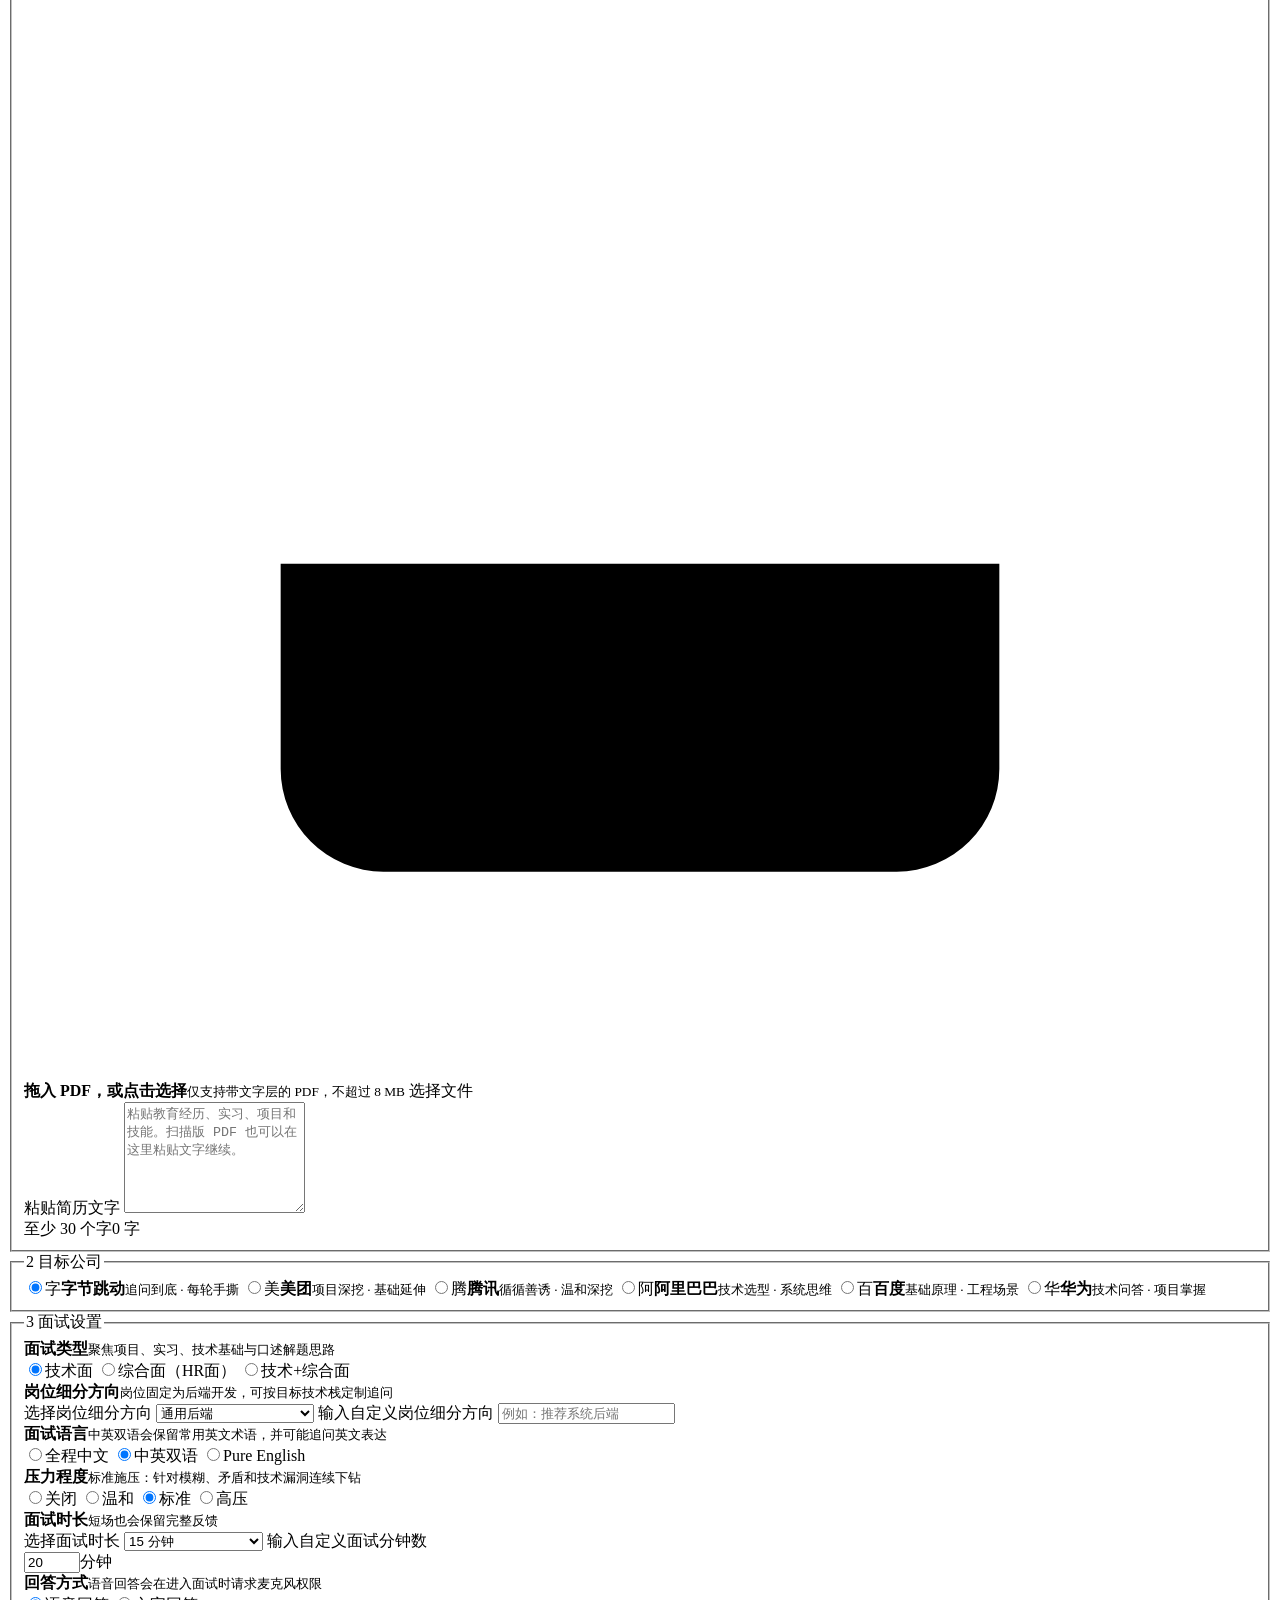
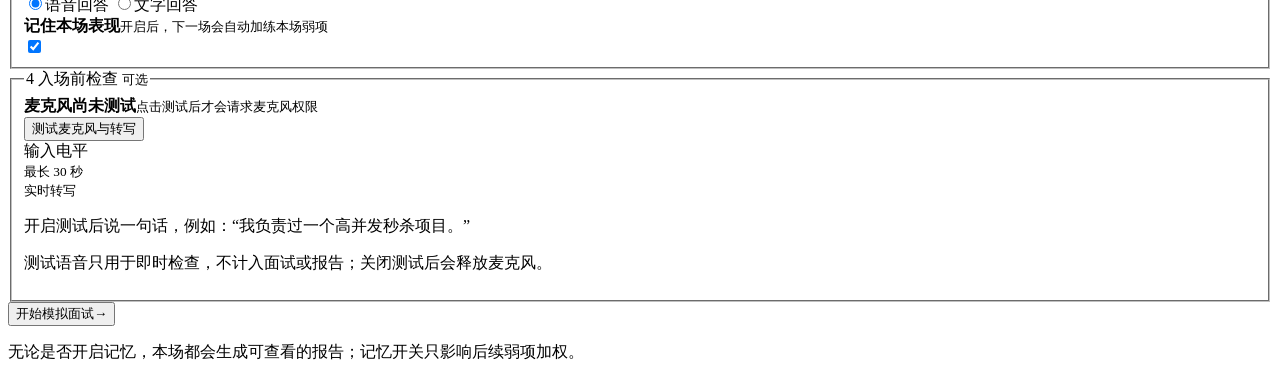
==== commit 7bf647e3: "style: improve resume choice controls" ====
--- a/public/index.html
+++ b/public/index.html
@@ -7,7 +7,7 @@
     <meta name="description" content="面向中国本科生的大厂后端实习一面 AI 陪练。">
     <title>砺面 · AI 技术面试陪练</title>
     <link rel="stylesheet" href="/assets/app.css?v=20260830-profile-edit-v1">
-    <link rel="stylesheet" href="/assets/home-profile.css?v=20260830-resume-profile-v1">
+    <link rel="stylesheet" href="/assets/home-profile.css?v=20260830-resume-choice-v2">
     <link rel="stylesheet" href="/assets/home-hardware.css?v=20260830-interview-flow">
   </head>
   <body class="home-page">
@@ -127,9 +127,17 @@
           </div>
             </details>
 
-            <div class="tab-switch" role="tablist" aria-label="简历输入方式">
-              <button type="button" class="tab-button is-active" role="tab" aria-selected="true" aria-controls="resumePanel" id="resumeTab" data-resume-tab="resume">选择 / 上传简历</button>
-              <button type="button" class="tab-button" role="tab" aria-selected="false" aria-controls="textPanel" id="textTab" data-resume-tab="text">粘贴文字</button>
+            <div class="tab-switch resume-mode-switch" role="tablist" aria-label="简历输入方式">
+              <button type="button" class="tab-button resume-mode-option is-active" role="tab" aria-selected="true" aria-controls="resumePanel" id="resumeTab" data-resume-tab="resume">
+                <span class="resume-mode-icon" aria-hidden="true"><svg viewBox="0 0 24 24"><path d="M7 3.5h7l3 3V20H7zM14 3.5V7h3M9.5 11h5M9.5 14h5M9.5 17h3"/></svg></span>
+                <span class="resume-mode-copy"><strong>选择或上传</strong><small>已保存简历 / PDF</small></span>
+                <span class="resume-mode-check" aria-hidden="true">✓</span>
+              </button>
+              <button type="button" class="tab-button resume-mode-option" role="tab" aria-selected="false" aria-controls="textPanel" id="textTab" data-resume-tab="text">
+                <span class="resume-mode-icon" aria-hidden="true"><svg viewBox="0 0 24 24"><path d="M5 5.5h14v13H5zM8 9h8M8 12h8M8 15h5"/></svg></span>
+                <span class="resume-mode-copy"><strong>粘贴文字</strong><small>扫描件 / 自定义内容</small></span>
+                <span class="resume-mode-check" aria-hidden="true">✓</span>
+              </button>
             </div>
             <div class="resume-panel resume-combined-panel" id="resumePanel" role="tabpanel" aria-labelledby="resumeTab">
               <div class="saved-resume-panel">
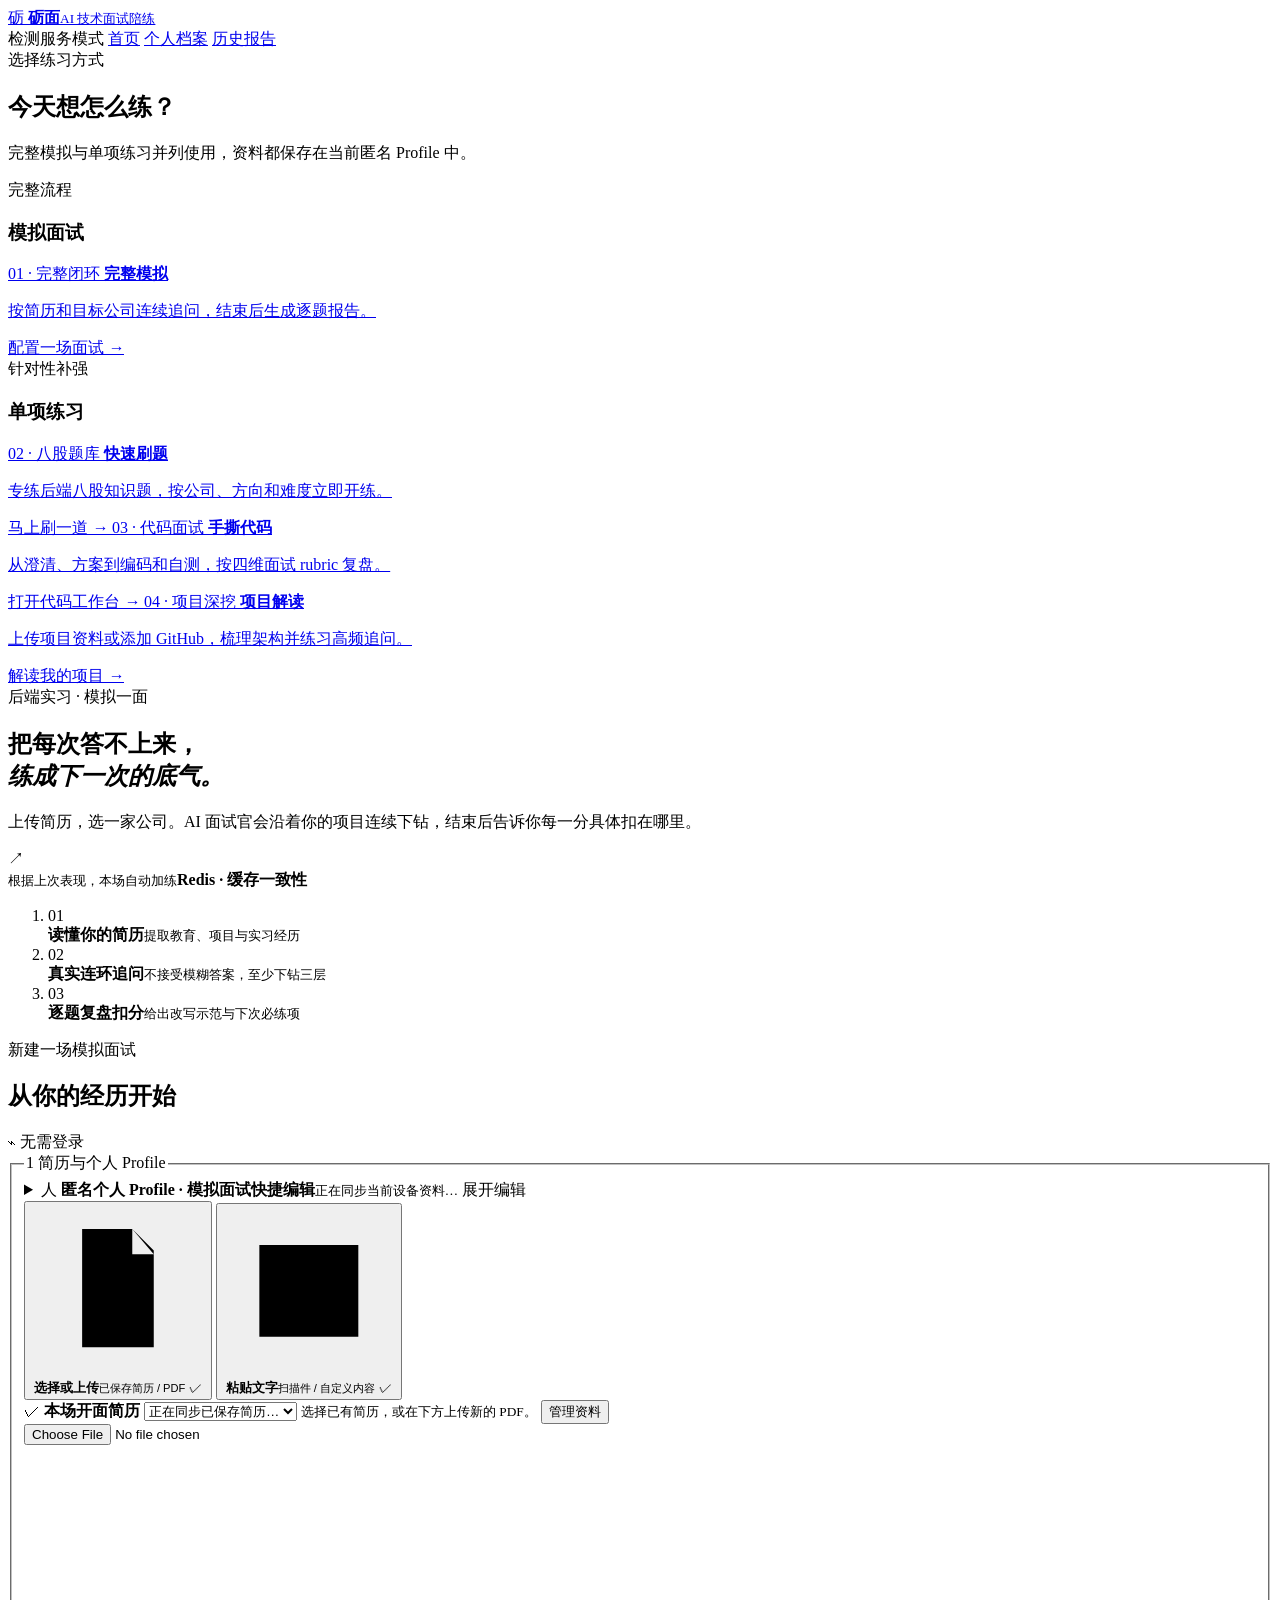
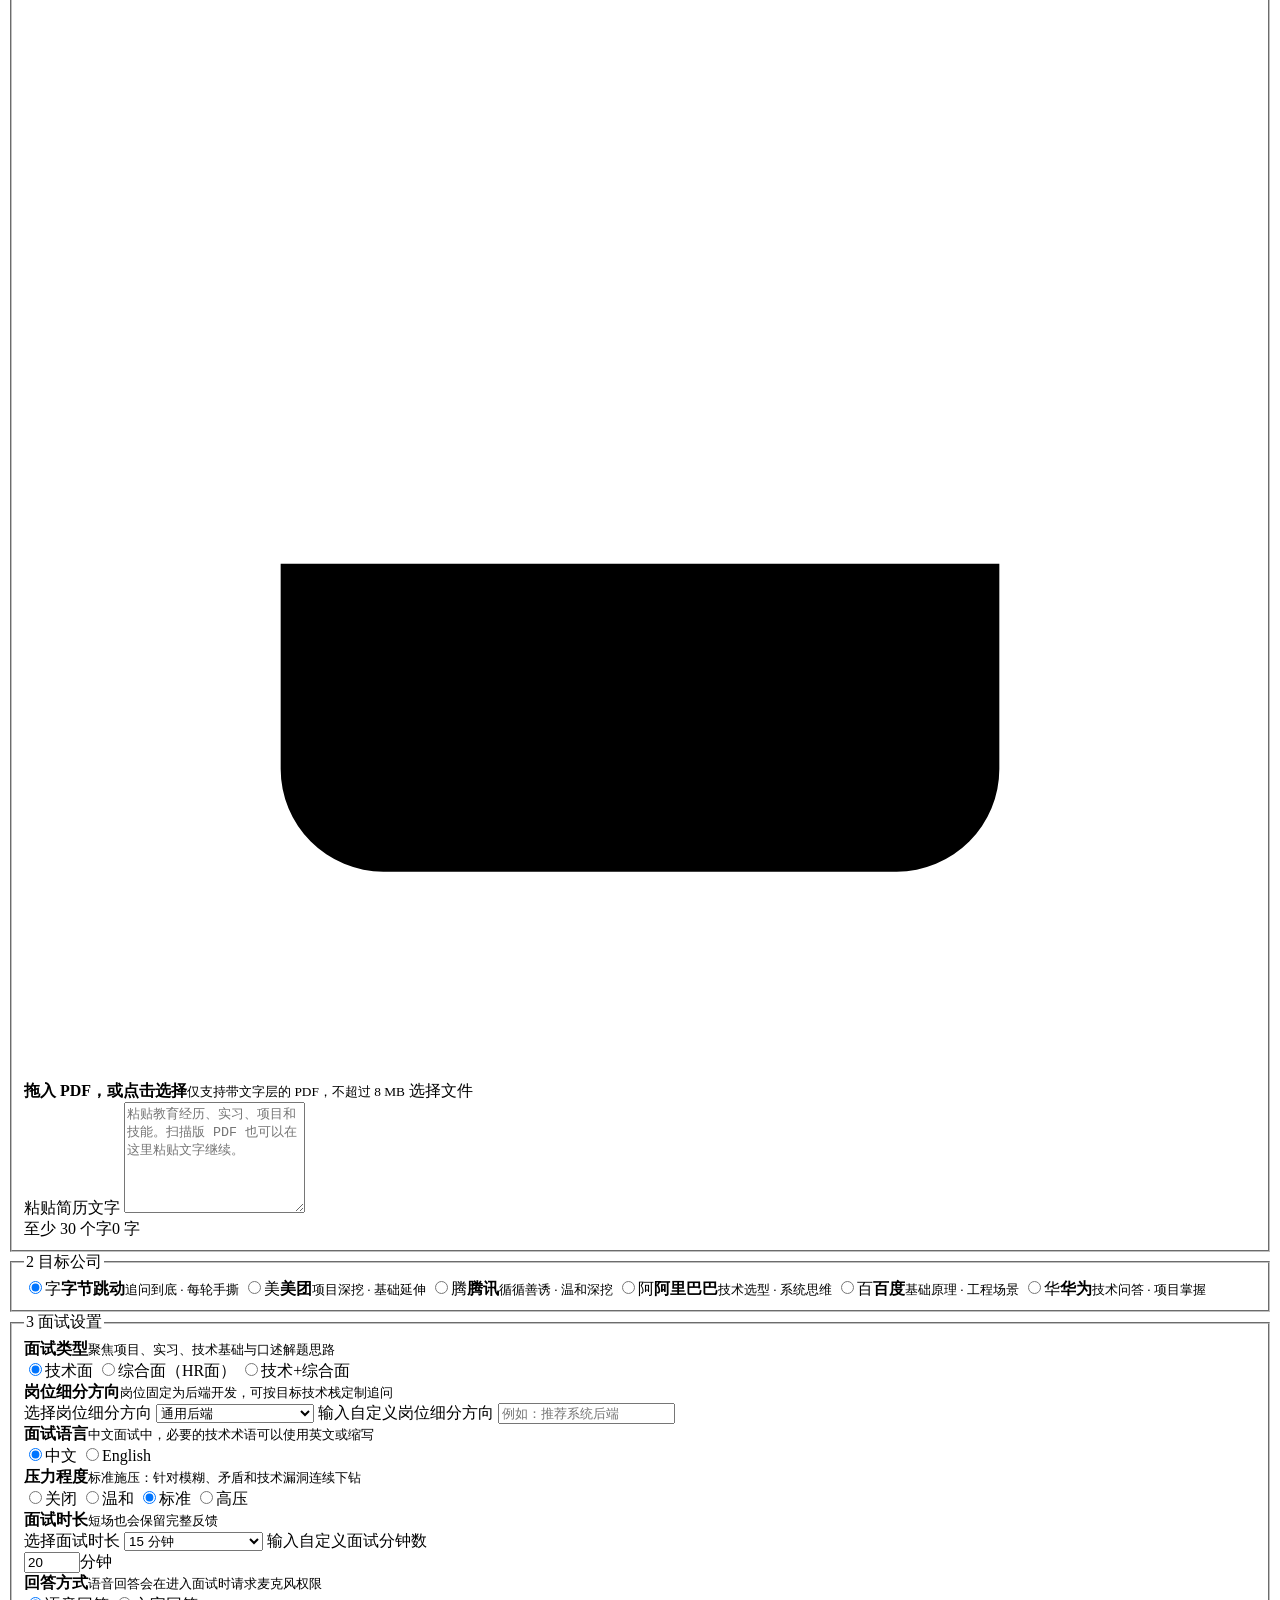
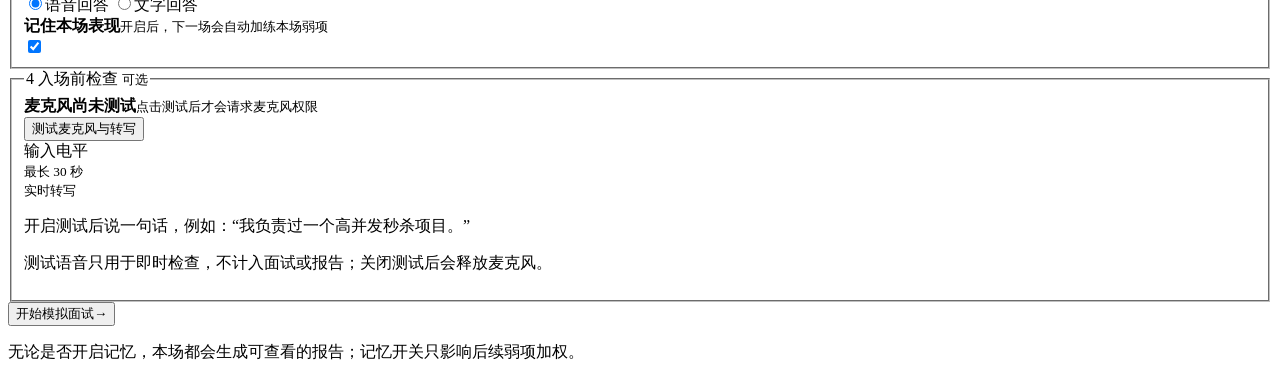
==== commit 67eac787: "feat: simplify interview language modes" ====
--- a/public/index.html
+++ b/public/index.html
@@ -209,11 +209,10 @@
               </div>
             </div>
             <div class="setting-row language-row">
-              <div class="setting-copy"><strong>面试语言</strong><small id="languageHint">中英双语会保留常用英文术语，并可能追问英文表达</small></div>
+              <div class="setting-copy"><strong>面试语言</strong><small id="languageHint">中文面试中，必要的技术术语可以使用英文或缩写</small></div>
               <div class="segmented language-segmented" role="radiogroup" aria-label="面试语言">
-                <label><input type="radio" name="language_mode" value="zh"><span>全程中文</span></label>
-                <label><input type="radio" name="language_mode" value="bilingual" checked><span>中英双语</span></label>
-                <label><input type="radio" name="language_mode" value="en"><span>Pure English</span></label>
+                <label><input type="radio" name="language_mode" value="zh" checked><span>中文</span></label>
+                <label><input type="radio" name="language_mode" value="en"><span>English</span></label>
               </div>
             </div>
             <div class="setting-row setting-row-stacked">
@@ -288,6 +287,6 @@
       </section>
     </main>
     <div class="toast-region" id="toastRegion" aria-live="polite" aria-atomic="true"></div>
-    <script type="module" src="/js/home.js?v=20260830-resume-merge-v1"></script>
+    <script type="module" src="/js/home.js?v=20260830-language-v1"></script>
   </body>
 </html>
